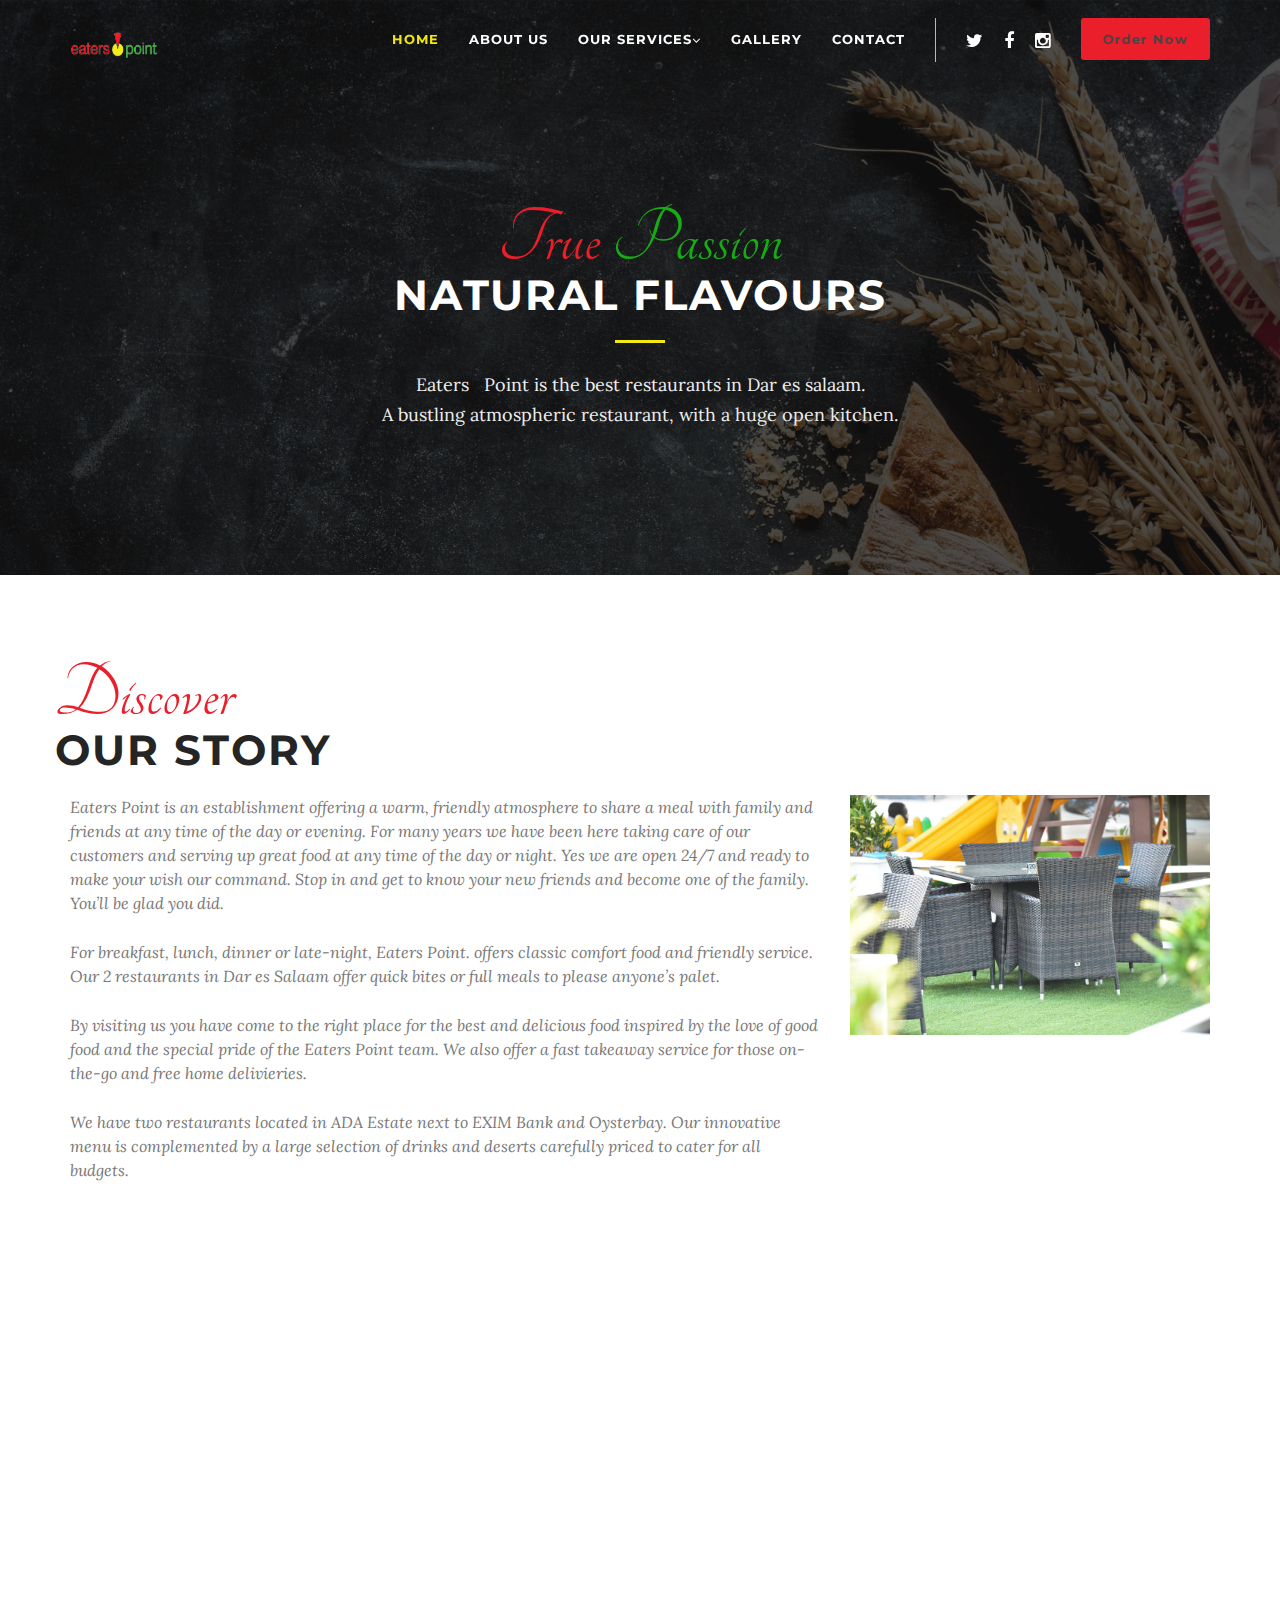
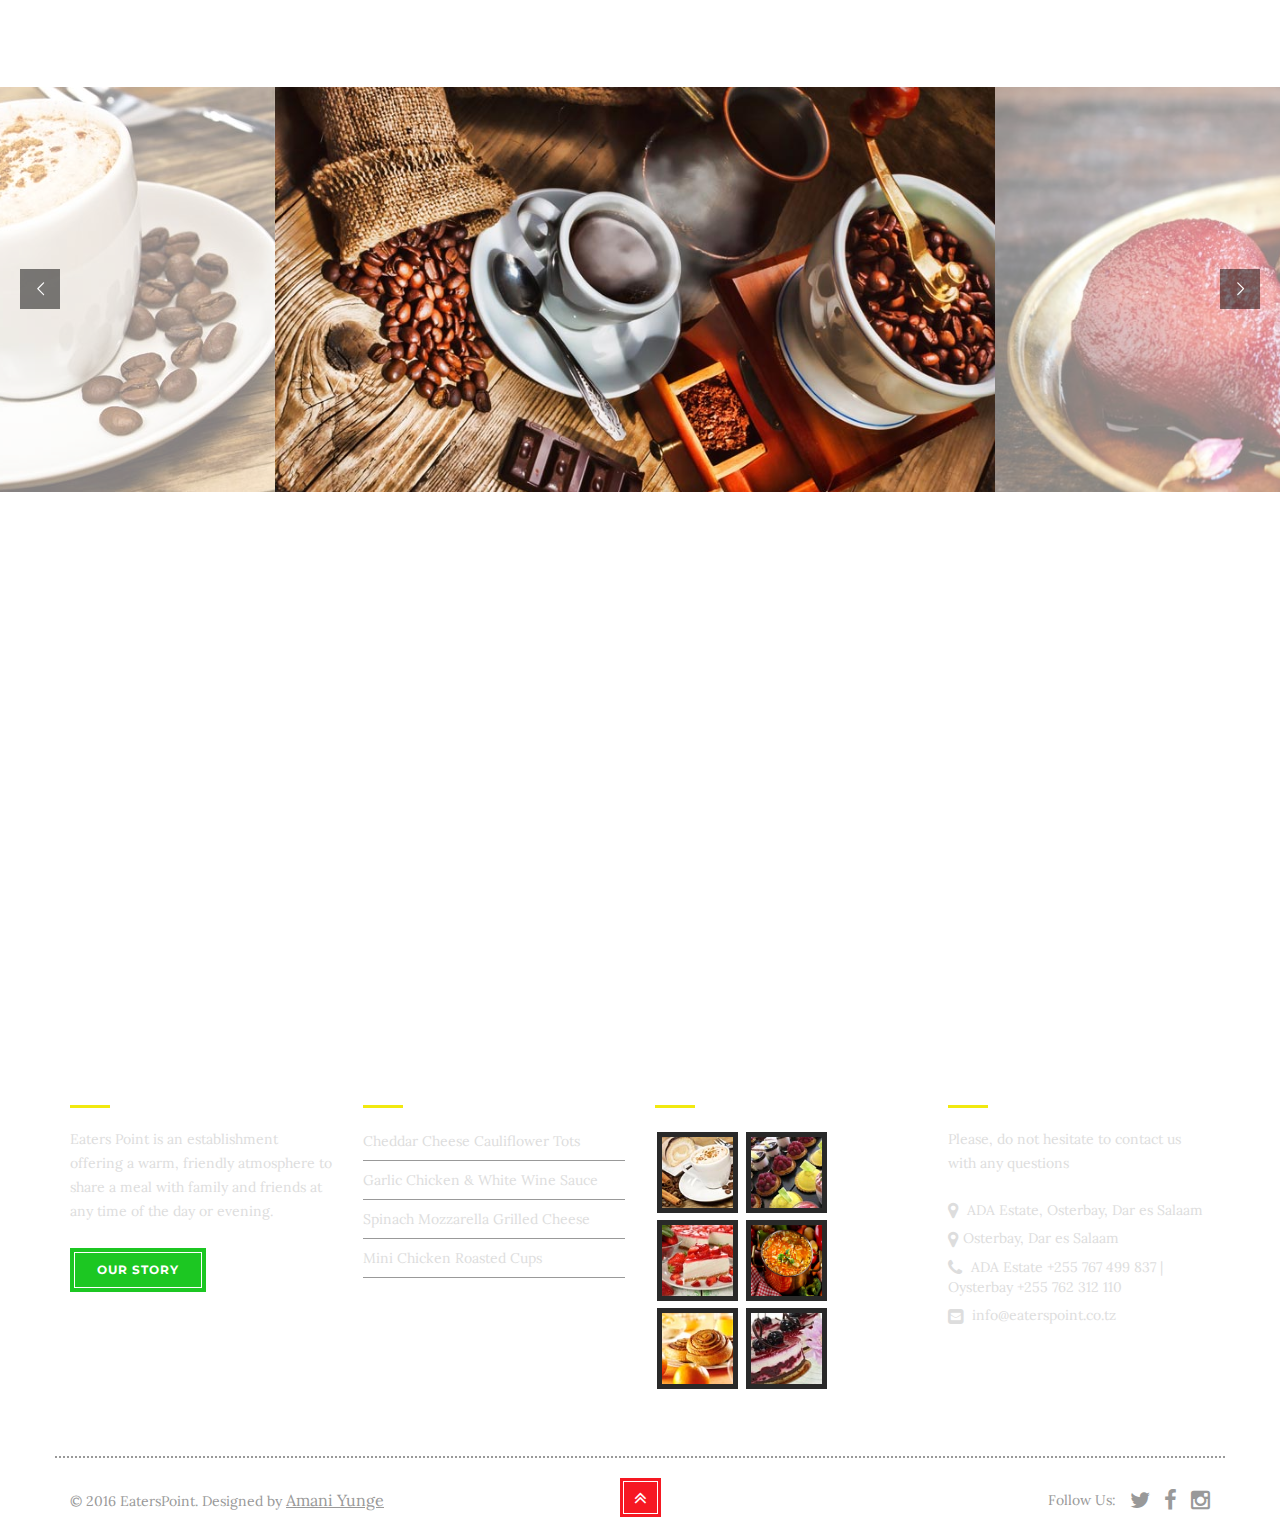
==== about.html @ eff0af17 "commit to eaterspoint repository" ====
<!DOCTYPE html>
<html lang="en">

<head>
    <meta charset="utf-8">
    <meta name="viewport" content="width=device-width, initial-scale=1.0">
    <meta name="keywords" content="">
    <meta name="description" content="">

    <title>Eaters Point</title>
    
    <!-- Loading Bootstrap -->
    <link href="bootstrap/css/bootstrap.css" rel="stylesheet">
    <link href="bootstrap/css/bootstrap.css.map" rel="stylesheet">

    <!-- Loading Template CSS -->
    <link href="css/style.css" rel="stylesheet">
    <link href="css/animate.css" rel="stylesheet">
    <link href="css/style-magnific-popup.css" rel="stylesheet">
    
    <!-- Fonts -->
    <link href="css/font-awesome.min.css" rel="stylesheet">
    <link href="css/icons-main.css" rel="stylesheet">
    <link href="css/icons-helper.css" rel="stylesheet">
    
    <!-- RS5.0 Main Stylesheet -->
    <link rel="stylesheet" type="text/css" href="revolution/css/settings.css">
     
    <!-- RS5.0 Layers and Navigation Styles -->
    <link rel="stylesheet" type="text/css" href="revolution/css/layers.css">
    <link rel="stylesheet" type="text/css" href="revolution/css/navigation.css">	
    
    <!-- Google Fonts -->
    <link href='https://fonts.googleapis.com/css?family=Tangerine:400,700' rel='stylesheet' type='text/css'>
    <link href='https://fonts.googleapis.com/css?family=Lora:400,400italic,700' rel='stylesheet' type='text/css'>
    <link href='https://fonts.googleapis.com/css?family=Montserrat:400,700' rel='stylesheet' type='text/css'>

    <!-- Font Favicon -->
    <link rel="shortcut icon" href="images/favicon.ico">

    <!-- HTML5 shim, for IE6-8 support of HTML5 elements. All other JS at the end of file. -->
    <!--[if lt IE 9]>
      <script src="js/html5shiv.js"></script>
      <script src="js/respond.min.js"></script>
    <![endif]-->
    
    <!--headerIncludes-->
    
</head>
<body>
    
	<!--begin loader -->
    <div id="loader">
    	<div class="sk-three-bounce">
            <div class="sk-child sk-bounce1"></div>
            <div class="sk-child sk-bounce2"></div>
            <div class="sk-child sk-bounce3"></div>
    	</div>
    </div>
    <!--end loader -->
    
    <!--begin header -->
    <header class="header">

        <!--begin nav -->
        <nav class="navbar navbar-default navbar-fixed-top">
            
            <!--begin container -->
            <div class="container">
        
                <!--begin navbar -->
                <div class="navbar-header">
                    <button data-target="#navbar-collapse-02" data-toggle="collapse" class="navbar-toggle" type="button">
                        <span class="sr-only">Toggle navigation</span>
                        <span class="icon-bar"></span>
                        <span class="icon-bar"></span>
                        <span class="icon-bar"></span>
                    </button>
                                                                        
                    <a href="index.html" class="navbar-brand brand scrool"><img src="images/logo.png"  style="width:90px; height:30px" alt="logo"></a>
                </div>
                        
                <div id="navbar-collapse-02" class="collapse navbar-collapse">
                    <ul class="nav navbar-nav navbar-right">			      
                        <li class="selected"><a href="index.html">Home</a></li>
                        <li><a href="about.html">About Us</a></li>
                        <li class="dropdown active">
			           <a href="" class="dropdown-toggle" data-toggle="dropdown">Our Services<i class="fa fa-angle-down"></i></a>
			            <ul class="dropdown-menu">
				      <li><a href="menu.html">Our Food</a></li>
				     <li><a href="deriveries.html">Deriveries</a></li>
				     <li><a href="reservations.html">Reservations</a></li>
			         </ul>
			          </li>
                        <li><a href="gallery.html">Gallery</a></li>
                        <li><a href="contact.html">Contact</a></li>
                        
                        <li class="social"><a href="index.html#" class="first"><i class="fa fa-twitter"></i></a></li>
                        <li class="social"><a href="index.html#"><i class="fa fa-facebook"></i></a></li>
                        <li class="social"><a href="index.html#" class="last"><i class="fa fa-instagram"></i></a></li>
                        
                        <li><a href="reservations.html#" class="purchase"> Order Now</a></li>
                    </ul>
                </div>
                <!--end navbar -->
                                    
            </div>
    		<!--end container -->
            
        </nav>
    	<!--end nav -->
        
    </header>
    <!--end header -->
        
    <!--begin about-hero-section -->
    <section id="hero-section" class="about-hero-section">
    
        <!--begin image-overlay -->
        <div class="image-overlay"></div>
        <!--end image-overlay -->
            
        <!--begin container-->
        <div class="container image-section-inside">

            <!--begin row-->
            <div class="row">
            
                <!--begin col-md-10-->
                <div class="col-md-10 col-md-offset-1 text-center">
                
                    <span class="comic-text wow fadeIn" data-wow-delay="0.5s">True </span><span class="comic-text white wow fadeIn" data-wow-delay="0.5s" style="color:#17AC15;"> Passion</span>
                    
                    <h2 class="section-title white wow bounceIn" data-wow-delay="1s">Natural Flavours</h2>
                    
                    <p class="hero-text wow fadeInUp" data-wow-delay="2s"><span style="color:EB1E2B">Eaters</span>&nbsp;&nbsp;&nbsp;<Span style="color:2A862D">Point</Span> is the best restaurants in Dar es salaam.<br>A bustling atmospheric restaurant, with a huge open kitchen.</p>
                    
                </div>
                <!--end col-md-10-->
            
            </div>
            <!--end row-->
            
        </div>
        <!--end container-->    
        
    </section>
    <!--end about-hero-section -->
    
    <!--begin section-white-->
    <section class="section-white">
    
      <!--begin container-->
      <div class="container"> 
                    <!--begin row-->
        <div class="row">
			
			<span class="comic-text">Discover</span>
                    
                    <h2 class="section-title">Our Story</h2>
                    
			<div class="col-md-8">
			
					<i>
						<p style="font-size:16px">
							Eaters Point is an establishment offering a warm, friendly atmosphere to share a meal with family and friends at any time of the day or evening. For many years we have been here taking care of our customers and serving up great food at any time of the day or night. Yes we are open 24/7 and ready to make your wish our command. Stop in and get to know your new friends and become one of the family. You’ll be glad you did.
                     </p><p style="font-size:16px">
                     For breakfast, lunch, dinner or late-night, Eaters Point. offers classic comfort food and friendly service. Our 2 restaurants in Dar es Salaam offer quick bites or full meals to please anyone’s palet.
                 </p><p style="font-size:16px">
                 By visiting us you have come to the right place for the best and delicious food inspired by the love of good food and the special pride of the Eaters Point team. We also offer a fast takeaway service for those on-the-go and free home delivieries.
                </p><p style="font-size:16px">
                We have two restaurants located in ADA Estate next to EXIM Bank and Oysterbay. Our innovative menu is complemented by a large selection of drinks and deserts carefully priced to cater for all budgets.
		        </p>
				</i>
				</div>
				<div class="col-md-4">
					 <img src="images/about22.jpg" alt="picture" class="width-100">
				</div>
               </div><br>
            <!--end begin row-->
            <div class="row">
            
                <!--begin col-md-6-->
                <div class="col-md-6 wow slideInLeft">
                                    
                    <img src="images/a15.jpg" alt="picture" class="width-100">
                                    
                </div>
                <!--end col-md-6-->
                
                <!--begin col-md-6-->
                <div class="col-md-6 text-center padding-top-40 padding-bottom-40 wow slideInRight">
            
                    <span class="comic-text">Discover</span>
                    
                    <h2 class="section-title">Best Recipes</h2>
                    
                    <p>A rich, delicious and healthy quiche, for any occasion. Great served hot or cold, packed full of vegetables, a great way to </p>
                    
                    <a href="about.html#" class="btn btn-lg btn-yellow scrool">OUR RECEIPES</a>
                
                </div>
                <!--end col-md-6-->
                 
            </div>
            <!--end row-->
            
        </div>
        <!--end container-->
        
    </section>
    <!--end section-white-->
    
    
    <div id="rev_slider_30_1_wrapper" class="rev_slider_wrapper fullwidthbanner-container" data-alias="media-carousel-autoplay30" style="margin:0px auto;background-color:#fff;padding:0px;margin-top:0px;margin-bottom:0px;">
        
        <!-- START REVOLUTION SLIDER 5.0.7 fullwidth mode -->
        <div id="rev_slider_30_1" class="rev_slider fullwidthabanner" style="display:none;" data-version="5.0.7">
            
            <ul>	
                
                <!-- SLIDE  -->
                <li data-index="rs-122" data-transition="fade" data-slotamount="7"  data-easein="default" data-easeout="default" data-masterspeed="300"  data-rotate="0"  data-saveperformance="off"  data-title="Real Webdesign" data-param1="Regular Image" data-description="">
                	
                    <!-- MAIN IMAGE -->
                	<img src="images/rs-images/food0.jpg"  alt=""  data-bgposition="center center" data-bgfit="cover" data-bgrepeat="no-repeat" class="rev-slidebg" data-no-retina>
                    
                </li>
                
                <!-- SLIDE  -->
                <li data-index="rs-122" data-transition="fade" data-slotamount="7"  data-easein="default" data-easeout="default" data-masterspeed="300"  data-rotate="0"  data-saveperformance="off"  data-title="Real Webdesign" data-param1="Regular Image" data-description="">
                	
                    <!-- MAIN IMAGE -->
                	<img src="images/rs-images/food6.jpg"  alt=""  data-bgposition="center center" data-bgfit="cover" data-bgrepeat="no-repeat" class="rev-slidebg" data-no-retina>
                    
                </li>
                
                <!-- SLIDE  -->
                <li data-index="rs-122" data-transition="fade" data-slotamount="7"  data-easein="default" data-easeout="default" data-masterspeed="300"  data-rotate="0"  data-saveperformance="off"  data-title="Real Webdesign" data-param1="Regular Image" data-description="">
                	
                    <!-- MAIN IMAGE -->
                	<img src="images/rs-images/food4.jpg"  alt=""  data-bgposition="center center" data-bgfit="cover" data-bgrepeat="no-repeat" class="rev-slidebg" data-no-retina>
                    
                </li>
                
                <!-- SLIDE  -->
                <li data-index="rs-122" data-transition="fade" data-slotamount="7"  data-easein="default" data-easeout="default" data-masterspeed="300"  data-rotate="0"  data-saveperformance="off"  data-title="Real Webdesign" data-param1="Regular Image" data-description="">
                	
                    <!-- MAIN IMAGE -->
                	<img src="images/rs-images/team4.jpg"  alt=""  data-bgposition="center center" data-bgfit="cover" data-bgrepeat="no-repeat" class="rev-slidebg" data-no-retina>
                    
                </li>
                
            </ul>
            
            <div class="tp-bannertimer tp-bottom" style="visibility: hidden !important;"></div>	
            
        </div>
        
    </div><!-- END REVOLUTION SLIDER -->
        
    <!--begin section-white-->
    <section class="section-white small-padding no-padding-bottom">
    
      <!--begin container-->
      <div class="container"> 

            <!--begin row-->
            <div class="row">
            
                <!--begin col-md-6-->
                <div class="col-md-6 text-center padding-top-50 padding-bottom-50 wow slideInLeft">
            
                    <span class="comic-text">Discover</span>
                    
                    <h2 class="section-title">Our Chefs</h2>
                    
                    <p>Our chefs are all experienced professionals and have cooked in some of the very best kitchens around the world. 
                    They all share a passion for food and are here to share their extensive culinary knowledge with you in our state-of-the-art professional kitchens</p>
                    
                    <img src="images/menu-logo.png" alt="picture">
                
                </div>
                <!--end col-md-6-->
                
                <!--begin col-md-6-->
                <div class="col-md-6 wow slideInRight">
                                    
                    <img src="images/about11.jpg" alt="picture" class="width-100">
                                    
                </div>
                <!--end col-md-6-->
                 
            </div>
            <!--end row-->
            
        </div>
        <!--end container-->
        
    </section>
    <!--end section-white-->
        
    <!--begin footer -->
    <div class="footer">
            
        <!--begin container -->
        <div class="container">
        
            <!--begin row -->
            <div class="row footer-top">
            
                <!--begin col-md-3 -->
                <div class="col-md-3 padding-bottom-50">
                
                	<h4>ABOUT US</h4>
                    
                    <p>Eaters Point is an establishment offering a warm, friendly atmosphere to share a meal with family and friends at 
                    any time of the day or evening. </p>
                    
                    <a href="about.html" class="btn btn-lg btn-yellow-x-small scrool">OUR STORY</a>
                    
                </div>
                <!--end col-md-3 -->
                
                <!--begin col-md-3 -->
                <div class="col-md-3 padding-bottom-50">
                
                	<h4>LATEST RECIPES</h4>
                    
                    <ul class="footer-list">
                        
                        <li class="first"><a href="about.html#" target="blank">Cheddar Cheese Cauliflower Tots</a></li>
                        
                        <li><a href="about.html#" target="blank">Garlic Chicken &amp; White Wine Sauce</a></li>
                        
                        <li><a href="about.html#" target="blank">Spinach Mozzarella Grilled Cheese</a></li>
                        
                        <li><a href="about.html#" target="blank">Mini Chicken Roasted Cups</a></li>
                        
					</ul>
                    
                </div>
                <!--end col-md-3 -->
                
                <!--begin col-md-3 -->
                <div class="col-md-3 padding-bottom-50">
                
                	<h4>FEATURED PLATES</h4>
                    
                    <ul class="footer-gallery">
                        
                        <li class="popup-gallery">
                            <a class="popup2" href="images/instagram1-large.jpg">
                            	<img src="images/instagram1.jpg" alt="instagram" />
                            </a>
                        </li>
                        
                        <li class="popup-gallery">
                            <a class="popup2" href="images/instagram6-large.jpg">
                            	<img src="images/instagram6.jpg" alt="instagram" />
                            </a>
                        </li>
                        
                        <li class="popup-gallery">
                            <a class="popup2" href="images/instagram2-large.jpg">
                            	<img src="images/instagram2.jpg" alt="instagram" />
                            </a>
                        </li>
                        
                        <li class="popup-gallery">
                            <a class="popup2" href="images/instagram4-large.jpg">
                            	<img src="images/m3.jpg" alt="instagram" />
                            </a>
                        </li>
                        
                        <li class="popup-gallery">
                            <a class="popup2" href="images/instagram5-large.jpg">
                            	<img src="images/instagram5.jpg" alt="instagram" />
                            </a>
                        </li>
                        
                        <li class="popup-gallery">
                            <a class="popup2" href="images/instagram3-large.jpg">
                            	<img src="images/instagram3.jpg" alt="instagram" />
                            </a>
                        </li>
                        
					</ul>
                    
                </div>
                <!--end col-md-3 -->
                
               <!--begin col-md-3 -->
                <div class="col-md-3 padding-bottom-50">
                
                	<h4>CONTACT DETAILS</h4>
                    <p>Please, do not hesitate to contact us with any questions</p>
                    
                    <p class="contact_info"><i class="fa fa-map-marker"></i> ADA Estate, Osterbay, Dar es Salaam</p>
                    <p class="contact_info"><i class="fa fa-map-marker"></i>Osterbay, Dar es Salaam</p>
                    
                    <p class="contact_info"><i class="fa fa-phone"></i> ADA Estate +255 767 499 837 |  Oysterbay +255 762 312 110</p>
                
                    <p class="contact_info"><i class="fa fa-envelope-square"></i> <a href="info@eaterspoint.co.tz">info@eaterspoint.co.tz</a></p>
                    
                </div>
                <!--end col-md-3 -->
                
            </div>
            <!--end row -->
            
            <!--begin row -->
            <div class="row">
                
                <!--begin footer-bottom -->
                <div class="footer-bottom">
                
                    <!--begin col-md-5 -->
                    <div class="col-md-5">
                        
                        <!--begin copyright -->
                        <div class="copyright ">
                            <p>© 2016 EatersPoint. Designed by <a href="http://www.georgewingetyltd.com" target="_blank">Amani Yunge</a></p>
                            
                        </div>
                        <!--end copyright -->
                       
                    </div>
                    <!--end col-md-5 -->
                    
                    <!--begin col-md-2 -->
                    <div class="col-md-2 text-center">
                    
                    	<a href="index.html#hero-section" class="scrool top-scroll"><i class="fa fa-angle-double-up"></i></a>
                        
                    </div>
                    <!--end col-md-2 -->
                    
                    <!--begin col-md-5 -->
                    <div class="col-md-5">
                                                        
                        <!--begin footer_social -->
                        <ul class="footer_social">
                            <li>
                                Follow Us:
                            </li>
                            <li>
                                <a href="index.html#">
                                    <i class="fa fa-twitter"></i>
                                </a>
                            </li>
                            <li>
                                <a href="index.html#">
                                    <i class="fa fa-facebook"></i>
                                </a>
                            </li>
                            <li>
                                <a href="index.html#">
                                    <i class="fa fa-instagram"></i>
                                </a>
                            </li>
                        </ul>
                        <!--end footer_social -->
                        
                    </div>
                    <!--end col-md-5 -->
                        
                </div>
                <!--end footer-bottom -->
                        
            </div>
            <!--end row -->
            
        </div>
        <!--end container -->
                
    </div>
    <!--end footer -->
    
    

    <!-- Load JS here for greater good =============================-->
    <script src="js/jquery-1.11.3.min.js"></script>
    <script src="js/bootstrap.min.js"></script>
    <script src="js/bootstrap-select.js"></script>
    <script src="js/bootstrap-switch.js"></script>
    <script src="js/jquery.magnific-popup.min.js"></script>
    <script src="js/jquery.nav.js"></script>
    <script src="js/jquery.scrollTo-min.js"></script>
    <script src="js/SmoothScroll.js"></script>
    <script src="js/wow.js"></script>
     
    <!-- RS5.0 Core JS Files -->
    <script type="text/javascript" src="revolution/js/jquery.themepunch.tools.min.js"></script>
    <script type="text/javascript" src="revolution/js/jquery.themepunch.revolution.min.js"></script>
    
    <script type="text/javascript" src="revolution/js/extensions/revolution.extension.carousel.min.js"></script>
	<script type="text/javascript" src="revolution/js/extensions/revolution.extension.navigation.min.js"></script>
    
    <!-- begin custom script-->
    <script src="js/custom.js"></script>
    <script src="js/plugins.js"></script>
    
</body></html>
---- css/style.css ----
/*
Author Name: Yunge
*/



/* ========================================================== */
/* 			            01. GENERAL LAYOUT                    */
/* ========================================================== */

ul, ol { list-style: none; list-style-image: none; margin: 0; padding: 0;
	color:#777;
	font-size: 14px;
	line-height:24px;
	margin-bottom:20px;
}
	
ul li, ol li{
	font-size: 14px;
	line-height: 28px;
}

ul li i{
	vertical-align: middle;
}

ul.features-list li{
	float:left;
	font-size:14px;
	line-height:24px;
	margin:10px 0;
}

ul.features-list li img{
	max-width:55px;
	margin-right:20px;
	float:left;
}

p {
	font-size: 14px;
	line-height: 24px;
	font-weight: 400;
	color: #777;
	margin-bottom:25px;
}

p.hero-text{
	position:relative;
	text-align:center;
	font-size: 18px;
	line-height: 30px;
	padding:30px 0;
	color:#eee;
}

p.hero-text:before{
	position: absolute;
	content: "";
	background-color: #F1E90F;
	height: 3px;
	width: 50px;
	top: 0px;
	left:50%;
	margin-left:-25px;
}

a,
a:hover,
a:focus {
	text-decoration: none;
	outline: 0;
}

h1,
h2,
h3,
h4,
h5,
h6,
.h1,
.h2,
.h3,
.h4,
.h5,
.h6 {
  font-family: 'Montserrat', sans-serif;
  font-weight: 700;
  line-height: 1.2;
  letter-spacing:2px;
  margin-bottom:20px;
  color: #454545;
}

h1 {
	font-size: 42px;
}

h2 {
	font-size: 34px;
}

h3 {
	font-size: 28px;
}

h4 {
	font-size: 18px;
}

h5 {
	font-size: 16px;
}

h6 {
	font-size: 14px;
}

h2.section-title{
	color: #252525;
	text-transform:uppercase;
    font-size: 42px;
    line-height: 50px;
    margin: 0 0 20px 0;
}

h3.section-title{
	color: #252525;
	text-transform:uppercase;
    font-size: 36px;
    line-height: 42px;
	letter-spacing:2px;
    margin: 0 0 30px 0;
}

h2.section-title.white, h3.section-title.white{
	color:#fff;
}

h2.section-title.small-margin, h3.section-title.small-margin{
	margin: 0 0 20px 0;
}

h2.section-title.no-margin, h3.section-title.no-margin{
	margin-bottom:0;
}

span.comic-text{
	font-size:80px;
	line-height:60px;
	color:#EB1E2B;
	font-family: 'Tangerine', cursive;
}

p.section-subtitle{
	font-size:16px!important;
}

p.section-subtitle.grey{
	color:#bbb;
}

.separator_wrapper, .separator_wrapper_white {
	margin-bottom:10px;
}

.separator_wrapper::after, .separator_wrapper::before {
	background-color: #E74C3C;
	display: inline-block;
	vertical-align: middle;
	content: "";
	width: 60px;
	height: 1px;
	margin-top: -6px;
}

.separator_wrapper_white::after, .separator_wrapper_white::before {
	background-color: #ddd;
	display: inline-block;
	vertical-align: middle;
	content: "";
	width: 60px;
	height: 1px;
	margin-top: -6px;
}

h3.medium-text {
	font-size: 32px;
	margin-top:10px;
}

h3.large-text {
	font-size: 48px;
	line-height:1.1;
	font-weight:400;
}

iframe{
	max-width:100%;
	border:none;
}

.width-100 {
	width: 100%;
}

.medium {
	font-weight: 400;
}

.bold {
	font-weight: 700;
}

.lyla {
    color: #9E5FBA;
}

.green {
    color: #16A085;
}

.blue {
    color: #3498db;
}

.red{
	color:#E74C3C;
}
.grey{
	color:#ddd;
}

.white{
	color:#fff;
}

.section-white{
	background-color:#fff;
	padding:90px 0;
}

.section-grey{
	background-color: #f5f5f5;
	border-top: 1px solid #e9e9e9;
	border-bottom: 1px solid #e9e9e9;
	padding:90px 0;
}

.section-grey.small-padding, .section-white.small-padding{
	padding:50px 0;
}

.section-grey.no-padding-bottom, .section-white.no-padding-bottom, .section-dark.no-padding-bottom, .section-blue.no-padding-bottom{
	padding:90px 0 0 0;
}

.section-grey.small-padding-bottom, .section-white.small-padding-bottom, .section-dark.small-padding-bottom, .section-blue.small-padding-bottom{
	padding:90px 0 60px 0;
}

.section-grey.no-padding, .section-white.no-padding, .section-dark.no-padding, .section-blue.no-padding{
	padding:0;
}

.section-white.about-padding{
	padding:85px 0 100px 0;
}

.section-dark.portfolio-padding{
	padding:60px 0 75px 0;
}

.section-dark{
	background-color:#393f43;
	padding:90px 0;
}

.section-blue{
	background-color:#34b1c4;
	padding:90px 0;
}

/* margin and padding classes */


.margin-right-25 {
	margin-right: 25px !important;
}

.margin-top-110 {
	margin-top: 110px !important;
}

.margin-top-100 {
	margin-top: 100px !important;
}

.margin-top-90 {
	margin-top: 90px !important;
}

.margin-top-80 {
	margin-top: 80px !important;
}

.margin-top-70 {
	margin-top: 70px !important;
}

.margin-top-60 {
	margin-top: 60px !important;
}

.margin-top-50 {
	margin-top: 50px !important;
}

.margin-top-40 {
	margin-top: 40px !important;
}

.margin-top-30 {
	margin-top: 30px !important;
}

.margin-top-20 {
	margin-top: 20px !important;
}

.margin-top-10 {
	margin-top: 10px !important;
}

.margin-top-5 {
	margin-top: 5px !important;
}

.margin-top-0 {
	margin-top: 0px !important;
}

.margin-bottom-0 {
	margin-bottom: 0px !important;
}

.margin-bottom-10 {
	margin-bottom: 10px !important;
}

.margin-bottom-20 {
	margin-bottom: 20px !important;
}

.margin-bottom-30 {
	margin-bottom: 30px !important;
}

.margin-bottom-40 {
	margin-bottom: 40px !important;
}

.margin-bottom-50 {
	margin-bottom: 50px !important;
}

.margin-bottom-60 {
	margin-bottom: 60px !important;
}

.margin-bottom-70 {
	margin-bottom: 70px !important;
}

.margin-bottom-80 {
	margin-bottom: 80px !important;
}

.margin-bottom-90 {
	margin-bottom: 90px !important;
}

.margin-bottom-100 {
	margin-bottom: 100px !important;
}

.margin-bottom-110 {
	margin-bottom: 110px !important;
}

.margin-bottom-120 {
	margin-bottom: 120px !important;
}

.margin-bottom-130 {
	margin-bottom: 120px !important;
}

.margin-bottom-140 {
	margin-bottom: 140px !important;
}

.padding-top-0 {
	padding-top: 0px !important;
}

.padding-top-10 {
	padding-top: 10px !important;
}

.padding-top-20 {
	padding-top: 20px !important;
}

.padding-top-30 {
	padding-top: 30px !important;
}

.padding-top-40 {
	padding-top: 40px !important;
}

.padding-top-50 {
	padding-top: 50px !important;
}

.padding-top-60 {
	padding-top: 60px !important;
}

.padding-top-70 {
	padding-top: 70px !important;
}

.padding-top-80 {
	padding-top: 80px !important;
}

.padding-top-90 {
	padding-top: 90px !important;
}

.padding-top-100 {
	padding-top: 100px !important;
}

.padding-top-110 {
	padding-top: 110px !important;
}

.padding-bottom-110 {
	padding-bottom: 110px !important;
}

.padding-bottom-100 {
	padding-bottom: 100px !important;
}

.padding-bottom-90 {
	padding-bottom: 90px !important;
}

.padding-bottom-80 {
	padding-bottom: 80px !important;
}

.padding-bottom-70 {
	padding-bottom: 70px !important;
}

.padding-bottom-60 {
	padding-bottom: 60px !important;
}

.padding-bottom-50 {
	padding-bottom: 50px !important;
}

.padding-bottom-40 {
	padding-bottom: 30px !important;
}

.padding-bottom-30 {
	padding-bottom: 30px !important;
}

.padding-bottom-20 {
	padding-bottom: 20px !important;
}

.padding-bottom-10 {
	padding-bottom: 10px !important;
}

.padding-bottom-0 {
	padding-bottom: 0px !important;
}

/* carousel */
.carousel.carousel1 .carousel-indicators {
	position: inherit;
	right: 0px;
}

.carousel.carousel1 .item .lead {
	font-size: 20px;
}

.carousel.carousel1 .carousel-indicators li {
	background-color: transparent;
	border:2px solid #2A862D;
	width: 14px;
	height: 14px;
}

.carousel.carousel1 .carousel-indicators li.active {
	background-color: #EB1E2B;
}

.carousel.carousel3 .carousel-indicators {
	position: inherit;
	right: 0px;
}

.carousel.carousel3 .item .lead {
	font-size: 20px;
}

.carousel.carousel3 .carousel-indicators li {
	background-color: #f9f9f9;
	width: 14px;
	height: 14px;
}

.carousel.carousel3 .carousel-indicators li.active {
	background-color: #e0e0e0;
}

.carousel.carousel-fade .item {
	-webkit-transition: opacity 0.5s ease-in-out;
	-moz-transition: opacity 0.5s ease-in-out;
	-ms-transition: opacity 0.5s ease-in-out;
	-o-transition: opacity 0.5s ease-in-out;
	transition: opacity 0.5s ease-in-out;
	opacity:0;
}

.carousel.carousel-fade .active.item {
	opacity:1;
}

.carousel.carousel-fade .active.left,
.carousel.carousel-fade .active.right {
	left: 0;
	z-index: 2;
	opacity: 0;
	filter: alpha(opacity=0);
}

.carousel.carousel-fade .next,
.carousel.carousel-fade .prev {
	left: 0;
	z-index: 1;
}

.carousel.carousel-fade .carousel-control {
	z-index: 3;
}

.carousel-indicators {
  bottom: auto;
  left: auto;
  margin: 0;
  right: 16px;
  top: 16px;
  width: auto;
  line-height: 8px;
  -webkit-user-select: none;
  -moz-user-select: none;
  -ms-user-select: none;
  -o-user-select: none;
  user-select: none;
}
.carousel-indicators li {
  vertical-align: top;
  border: none;
  width: 8px;
  height: 8px;
  margin: 0 0 0 6px;
  background-color: #2A862D;
  background-color: rgba(44, 62, 80, 0.5);
}
.carousel-indicators li.active {
  background-color: #fff;
  width: 8px;
  height: 8px;
  margin: 0 0 0 6px;
}
/* end carousel */

/* -----  Photos Hover Animations ----- */
.popup-wrapper{ display:block; position:relative; overflow:hidden;}

.popup-gallery{
	display:inline-block;
	position:relative;
}

.popup-gallery::after {
  display: block;
  content: '';
  position: absolute;
  top: 10px;
  right: 10px;
  bottom: 10px;
  left: 10px;
  border: 1px solid rgba(255, 255, 255, 0.7);
}

.first-gallery{
	margin-bottom:15px;
}

.popup-gallery img {
	z-index:10;
	width: 100%;
	height: auto;
}

.popup-gallery:hover img {
	opacity: 0.25;
}

.popup-gallery a span.eye-wrapper, 
.popup-gallery a span.eye-wrapper2 {
	background-color:rgba(0, 0, 0, 0.4);
	position: absolute;
	display: block;
	overflow:hidden;
	z-index: 2;
	height:100%!important;
	top: 0%;
	margin-top: 0px;
	left: 0%;
	right: 0%;
	color:#fff;
	text-align: center;
	font-weight:300;
	opacity: 0;
}

.popup-gallery a span.eye-wrapper i.eye-icon, .popup-gallery a span.eye-wrapper2 i.eye-icon{
	position: absolute;
	display: inline-block;
	font-size:48px;
	z-index: 3;
	top: 50%!important;
	margin-top: -24px!important;
	left: 0%;
	right: 0%;
}

.popup-gallery a:hover span{
	opacity: 1;
}

.popup-gallery img,
.popup-gallery a span {
	-webkit-transition: all 0.25s ease-in-out;
	-moz-transition: all 0.25s ease-in-out;
	-ms-transition: all 0.25s ease-in-out;
	-o-transition: all 0.25s ease-in-out;
	transition: all 0.25s ease-in-out;
}

.image-wrapper {
  display: inline-block;
  position: relative;
}

.image-wrapper:before {
  display: block;
  content: '';
  position: absolute;
  top: 10px;
  right: 10px;
  bottom: 10px;
  left: 10px;
  border: 1px solid rgba(255, 255, 255, 0.7);
}

/* ----- Instagram Feed ----- */
#instafeed {
	position:relative;
	display:block;
	overflow:hidden;
}

#instafeed a{
	position:relative;
	display:inline-block;
	width:12.5%;
    -webkit-transition: all 0.25s ease-in-out;
	-moz-transition: all 0.25s ease-in-out;
	-ms-transition: all 0.25s ease-in-out;
	-o-transition: all 0.25s ease-in-out;
	transition: all 0.25s ease-in-out;
}

#instafeed a img{
	display:inline-block;
	width:100%;
}

#instafeed a:hover:before {
    background-color: rgba(0,0,0, 0.3);
    -webkit-transition: all 0.25s ease-in-out;
	-moz-transition: all 0.25s ease-in-out;
	-ms-transition: all 0.25s ease-in-out;
	-o-transition: all 0.25s ease-in-out;
	transition: all 0.25s ease-in-out;
}

#instafeed a:before {
    position: absolute;
    content: "";
    height: 100%;
    width: 100%;
    left: 0;
    background-color: rgba(0,0,0, 0.6);
    z-index: 1;
    -webkit-transition: all 0.25s ease-in-out;
	-moz-transition: all 0.25s ease-in-out;
	-ms-transition: all 0.25s ease-in-out;
	-o-transition: all 0.25s ease-in-out;
	transition: all 0.25s ease-in-out;
}

.instagram-text{
	position:absolute;
	z-index:100;
	top:158px;
	left:50%;
	margin-left:-158px;
	width:100%;
	max-width:315px;
	padding:26px 0 29px 0;
	text-align:center;
	background-color:#000;
}

.instagram-text a.instagram-icon{
	color:#fff;
	font-size:32px;
    -webkit-transition: all 0.25s ease-in-out;
	-moz-transition: all 0.25s ease-in-out;
	-ms-transition: all 0.25s ease-in-out;
	-o-transition: all 0.25s ease-in-out;
	transition: all 0.25s ease-in-out;
}

.instagram-text a.instagram-icon:hover{
	color:#F1E90F;
}

.instagram-text p{
	color:#fff;
	margin:10px 0 0 0;
}

/* ----- Buttons ----- */
.btn, btn:hover{
    -webkit-transition: all 0.25s ease-in-out;
	-moz-transition: all 0.25s ease-in-out;
	-ms-transition: all 0.25s ease-in-out;
	-o-transition: all 0.25s ease-in-out;
	transition: all 0.25s ease-in-out;
}

.btn-margin {
    display: inline-block;
    margin: 10px 10px;
}

.btn-white-transparent {
	color: #fff;
	background-color: transparent;
	border-color: #fff;
	font-family: 'Montserrat', sans-serif;
	font-weight:700;
	padding:16px 32px;
	font-size:13px;
	letter-spacing:2px;
}

.btn-white-transparent:hover,
.btn-white-transparent:focus,
.btn-white-transparent:active,
.btn-white-transparent.active,
.open .dropdown-toggle.btn-white-transparent {
	color: #F61822;
	background-color: #17AB15;
	border-color: #EB1E2B;
}

.btn-yellow, .btn-yellow-small, .btn-yellow-x-small {
	position:relative;
	color: #fff;
	background-color: #1CC722;
	font-family: 'Montserrat', sans-serif;
	font-weight:700;
	padding:18px 32px;
	font-size:13px;
	line-height:20px;
	letter-spacing:2px;
}

.btn-yellow-small {
	padding:14px 28px;
	font-size:12px;
	line-height:18px;
	letter-spacing:1px;
}

.btn-yellow-x-small {
	color: #fff!important;
	padding:12px 26px;
	font-size:12px;
	line-height:18px;
	letter-spacing:1px;
}

.btn-yellow:before, .btn-yellow-small:before {
	display: block;
	content: '';
	position: absolute;
	top: 4px;
	right: 4px;
	bottom: 4px;
	left: 4px;
	border: 1px solid #fff;
}

.btn-yellow-x-small:before {
	display: block;
	content: '';
	position: absolute;
	top: 3px;
	right: 3px;
	bottom: 3px;
	left: 3px;
	border: 1px solid #fff;
}

.btn-yellow:hover, .btn-yellow:focus, .btn-yellow:active, .btn-yellow.active, .open .dropdown-toggle.btn-yellow,
.btn-yellow-small:hover, .btn-yellow-small:focus, .btn-yellow-small:active, .btn-yellow-small.active, .open .dropdown-toggle.btn-yellow-small,
.btn-yellow-x-small:hover, .btn-yellow-x-small:focus, .btn-yellow-x-small:active, .btn-yellow-x-small.active, .open .dropdown-toggle.btn-yellow-x-small {
	color:#fff;
    background-color: #F61822;
}

/* ----- Page Loader ----- */
#loader{
	background:#eeece3;
	height: 100%;
	width: 100%;
	position: fixed;
	z-index: 90000;
	left: 0%;
	top: 0%;
}

.sk-three-bounce {
	position:absolute;
	top:50%;
	margin-top:-10px;
	left:50%;
	margin-left:-40px;
	width: 80px;
	text-align: center;
}

.sk-three-bounce .sk-child {
	width: 20px;
	height: 20px;
	background-color: #cf564b;
	border-radius: 100%;
	display: inline-block;
	-webkit-animation: sk-three-bounce 1.4s ease-in-out 0s infinite both;
			animation: sk-three-bounce 1.4s ease-in-out 0s infinite both;
}

.sk-three-bounce .sk-bounce1 {
    -webkit-animation-delay: -0.32s;
            animation-delay: -0.32s;
}

.sk-three-bounce .sk-bounce2 {
    -webkit-animation-delay: -0.16s;
            animation-delay: -0.16s;
}

@-webkit-keyframes sk-three-bounce {
	0%, 80%, 100% {
    -webkit-transform: scale(0);
            transform: scale(0);
}

40% {
    -webkit-transform: scale(1);
            transform: scale(1); 
}
}

@keyframes sk-three-bounce {
	0%, 80%, 100% {
    -webkit-transform: scale(0);
            transform: scale(0); 
}
40% {
    -webkit-transform: scale(1);
            transform: scale(1); 
}
}

/* ========================================================== */
/* 			                02. HEADER                        */
/* ========================================================== */

#navbar-collapse-02 li.selected a{
    color: #F1E90F!important;
}

#navbar-collapse-02 .current a {
    color: #F1E90F!important;
    -webkit-transition: all 0.5s ease;
    -moz-transition: all 0.5s ease;
    -o-transition: all 0.5s ease;
    transition: all 0.5s ease;
}

.navbar-fixed-top { background-color: transparent!important;transition: background-color 1s ease 0s;}
.navbar-fixed-top.opaque { background-color: rgba(17, 17, 17, 0.95)!important;transition: background-color 1s ease 0s;}

.navbar-default .navbar-nav > li > a, .navbar-default .navbar-nav > li > a:hover{
    -webkit-transition: all 0.5s ease;
    -moz-transition: all 0.5s ease;
    -o-transition: all 0.5s ease;
    transition: all 0.5s ease;
}

.navbar-default .navbar-nav > li > a.purchase{
	position:relative;
	color:#454545;
	background-color:#EB1E2B;
	border:2px solid #EB1E2B;
	margin-left:15px;
	margin-right:15px;
	padding:8px 20px;
	font-weight:700!important;
	text-transform:none;
	webkit-border-radius: 3px 3px;
    -moz-border-radius: 3px 3px;
    border-radius: 3px 3px;
}

.navbar-default .navbar-nav > li > a.purchase:hover{
	color:#fff!important;
	background-color: transparent;
	border:2px solid #fff;
}

.navbar-default .navbar-nav > li.social > a {
	padding-left:10px;
	padding-right:10px;
}

.navbar-default .navbar-nav > li.social > a.first {
	border-left:1px solid rgba(255, 255, 255, 0.7);
	padding-left:30px;
	margin-left:15px;
}

.navbar-default .navbar-nav > li.social > a.last {
	padding-right:15px;
}

.navbar-default .navbar-nav > li.social > a i{
	font-size:18px;
	line-height: 22px!important;
	color: #fff;
    -webkit-transition: all 0.5s ease;
    -moz-transition: all 0.5s ease;
    -o-transition: all 0.5s ease;
    transition: all 0.5s ease;
}

.navbar-default .navbar-nav > li.social > a:hover i{
	color: #EB1E2B;
}

/* ========================================================== */
/* 			                03. FOOTER                        */
/* ========================================================== */

/* ----- 1. Footer General Styles ----- */
.footer{
	width:100%;
	position:relative;
	background: url(../images/footer-bg.jpg);
	background-position: center center;
    background-repeat: no-repeat;
	background-attachment: fixed;
    background-size: cover;
	margin: 0 auto;
}

.footer-top{
	padding:65px 0 15px 0;
	border-bottom:2px dotted #999;
}

.footer-bottom{
	padding:30px 0 20px 0;
}

a.top-scroll {
	position:relative;
	padding:7px 14px;
	font-size:20px;
	line-height:20px;
	color:#fff!important;
	background-color: #F61822;
    border-color: #F1E90F;
	transition: all .50s ease-in-out;
	-moz-transition: all .50s ease-in-out;
	-webkit-transition: all .50s ease-in-out;
}

a.top-scroll:before {
	display: block;
	content: '';
	position: absolute;
	top: 3px;
	right: 3px;
	bottom: 3px;
	left: 3px;
	border: 1px solid #fff;
}

a.top-scroll:hover {
	background-color: #16A418;
}

.footer h4{
	font-size:16px;
	position:relative;
	padding-bottom:20px;
	color: #fff;
}

.footer h4::after{
	position: absolute;
	content: "";
	background-color: #F1E90F;
	height: 3px;
	width: 40px;
	bottom: -1px;
	left: 0;
}

.footer p, .footer a {
	color: #ddd;
}

.footer-bottom p {
	color: #999;
}

.footer-bottom p a {
	font-size: 16px;
	color: #999;
	text-decoration:underline;
}

.footer p a:hover {
	color: #F1E90F;
}

p.contact_info{
	margin-bottom:8px;
	font-size:14px;
	line-height:20px;
}

p.contact_info a{
	margin-bottom:8px;
	font-size:14px;
	line-height:20px;
}

p.contact_info i{
	font-size:18px;
	padding-right:5px;
	vertical-align: middle;
}

/* ----- 2. Footer Social Icons ----- */
ul.footer_social{
	display:block;
	float:right;
	margin:0;
}

ul.footer_social li{
	display:inline-block;
    margin: 0 0 10px 10px;
    color: #999;
	line-height:100%!important;
}

ul.footer_social li a i {
  display: inline-block;
  padding:0;
  font-size:22px!important;
  line-height: 22px!important;
  color: #999;
  transition: all .5s ease-in-out;
  -moz-transition: all .25s ease-in-out;
  -webkit-transition: all .25s ease-in-out;
}

ul.footer_social li a i:hover {
  transition: all .25s ease-in-out;
  -moz-transition: all .25s ease-in-out;
  -webkit-transition: all .25s ease-in-out;
  color:#F1E90F;
}

/* ----- 3. Footer Gallery ----- */
ul.footer-gallery{
	position:relative;
	display:block;
	margin:0;
}

ul.footer-gallery li{
	display:inline-block;
	border:5px solid #292929;
    margin:5px 2px 2px 2px;
	transition: all .25s ease-in-out;
	-moz-transition: all .25s ease-in-out;
	-webkit-transition: all .25s ease-in-out;
}

ul.footer-gallery li.popup-gallery::after{
	display:none;
}

ul.footer-gallery li a img{
	position:relative;
	display:inline-block;
	width:71px;
}

/* ----- 4. Footer List ----- */
ul.footer-list{
	display:block;
	margin:0;
}

ul.footer-list li {
	padding:5px 0;
	border-bottom:1px solid #999;
}

ul.footer-list li.first {
	padding-top: 0;
}

ul.footer-list li a:hover{
  color:#F1E90F;
}

/* ========================================================== */
/* 			              04. HERO SECTIONS                   */
/* ========================================================== */

.menu-hero-section{
	width:100%;
	position:relative;
	background: url(../images/bg3.jpg) 50% top no-repeat fixed;
    background-size: cover;
	color: white;
	margin: 0 auto;
	padding: 210px 0 90px 0;
}

.menu-hero-section .image-overlay{
	background: rgba(17, 17, 17, 0.75);
	position: absolute;
	z-index:10;
	top: 0;
	bottom: 0;
	right: 0;
	left: 0;
}

.about-hero-section{
	width:100%;
	position:relative;
	background: url(../images/a3.jpg) 50% top no-repeat fixed;
    background-size: cover;
	color: white;
	margin: 0 auto;
	padding: 210px 0 90px 0;
}

.about-hero-section .image-overlay{
	background: rgba(17, 17, 17, 0.75);
	position: absolute;
	z-index:10;
	top: 0;
	bottom: 0;
	right: 0;
	left: 0;
}

.gallery-hero-section{
	width:100%;
	position:relative;
	background: url(../images/a10.jpg) 50% top no-repeat fixed;
    background-size: cover;
	color: white;
	margin: 0 auto;
	padding: 210px 0 90px 0;
}

.gallery-hero-section .image-overlay{
	background: rgba(17, 17, 17, 0.75);
	position: absolute;
	z-index:10;
	top: 0;
	bottom: 0;
	right: 0;
	left: 0;
}

.deriveries-hero-section{
	width:100%;
	position:relative;
	background: url(../images/11.jpg) 50% top no-repeat fixed;
    background-size: cover;
	color: white;
	margin: 0 auto;
	padding: 210px 0 90px 0;
}

.deriveries-hero-section .image-overlay{
	background: rgba(17, 17, 17, 0.75);
	position: absolute;
	z-index:10;
	top: 0;
	bottom: 0;
	right: 0;
	left: 0;
}
.reservation-hero-section{
	width:100%;
	position:relative;
	background: url(../images/about22.jpg) 50% top no-repeat fixed;
    background-size: cover;
	color: white;
	margin: 0 auto;
	padding: 210px 0 90px 0;
}

.reservation-hero-section .image-overlay{
	background: rgba(17, 17, 17, 0.75);
	position: absolute;
	z-index:10;
	top: 0;
	bottom: 0;
	right: 0;
	left: 0;
}

.hero-gallery-section{
	width:100%;
	position:relative;
	background: url(../images/11.jpg) 50% top no-repeat fixed;
    background-size: cover;
	color: white;
	margin: 0 auto;
	padding: 210px 0 90px 0;
}

.hero-gallery-section .image-overlay{
	background: rgba(17, 17, 17, 0.75);
	position: absolute;
	z-index:10;
	top: 0;
	bottom: 0;
	right: 0;
	left: 0;
}

.contact-hero-section{
	width:100%;
	position:relative;
	background: url(../images/about11.jpg) 50% top no-repeat fixed;
    background-size: cover;
	color: white;
	margin: 0 auto;
	padding: 210px 0 90px 0;
}

.contact-hero-section .image-overlay{
	background: rgba(17, 17, 17, 0.75);
	position: absolute;
	z-index:10;
	top: 0;
	bottom: 0;
	right: 0;
	left: 0;
}

.contact2-hero-section{
	width:100%;
	position:relative;
	background: url(../images/content.jpg) 50% top no-repeat fixed;
    background-size: cover;
	color: white;
	margin: 0 auto;
	padding: 90px 0 90px 0;
}

.contact2-hero-section .image-overlay{
	background: rgba(255, 255, 255, 0.95);
	position: absolute;
	z-index:10;
	top: 0;
	bottom: 0;
	right: 0;
	left: 0;
}

.image-section{
	width:100%;
	position:relative;
	background: url(../images/bg4.jpg);
	background-position: center center;
    background-repeat: no-repeat;
	background-attachment: fixed;
    background-size: cover;
	margin: 0 auto;
	padding:190px 0 140px 0;
}

.image-section .image-overlay{
	background: rgba(34, 34, 34, 0.40);
	position: absolute;
	z-index:10;
	top: 0;
	bottom: 0;
	right: 0;
	left: 0;
}

.image-section-inside{
	position:relative;
	z-index:100;
}

/* ========================================================== */
/* 					          05. MENU                        */
/* ========================================================== */

/* ----- 1. Featured Menu ----- */
.featured-menu-section{
	width:100%;
	position:relative;
	background: url(../images/rs2.jpg) 50% 0 no-repeat fixed;
    background-size: cover;
	color: white;
	margin: 0 auto;
	padding: 120px 0 80px 0;
}

.featured-menu-section .image-overlay{
	background: rgba(0, 0, 0, 0.50);
	position: absolute;
	z-index:10;
	top: 0;
	bottom: 0;
	right: 0;
	left: 0;
}

/* ----- 2. Menu Homepage ----- */
.home-menu-section{
	width:100%;
	position:relative;
	background: url(../images/bg8.jpg) 50% 0 no-repeat fixed;
    background-size: cover;
	color: white;
	margin: 0 auto;
	padding: 120px 0;
}

.home-menu-section .image-overlay{
	background: rgba(0, 0, 0, 0.40);
	position: absolute;
	z-index:10;
	top: 0;
	bottom: 0;
	right: 0;
	left: 0;
}

.menu-wrapper {
}

.home-menu-list {
	display:block;
	clear:both;
}

.home-menu-list h5 {
	font-size: 18px;
    line-height: 24px;
    vertical-align: bottom;
    font-family: 'Lora', serif;
    font-weight: 700;
    color: #EB1E2B;
    float: left;
    letter-spacing: 2px;
    max-width: 70%;
	padding-right:10px;
	margin-bottom:10px;
}

.home-menu-list p.price{
	color: #289428;
    font-size: 18px;
    line-height: 30px;
	font-weight:700;
    display: inline-block;
    vertical-align: bottom;
    float: right;
    padding-top: 8px;
	padding-left:10px;
	margin-bottom:10px;
}

.dot-line{
	border-bottom:2px dotted #fff;
    height: 29px;
    overflow: hidden;
    display: block;
}

p.home-menu-ingredients{
	display:block;
	clear:both;
	width:100%;
	color:#eee;
}

/* ----- 3. Menu First Version ----- */
.first-menu-section{
	width:100%;
	position:relative;
	background: url(../images/rs3.jpg) 50% 0 no-repeat fixed;
    background-size: cover;
	color: white;
	margin: 0 auto;
	padding: 120px 0;
}

.first-menu-section .image-overlay{
	background: rgba(0, 0, 0, 0.60);
	position: absolute;
	z-index:10;
	top: 0;
	bottom: 0;
	right: 0;
	left: 0;
}

.menu-wrapper {
	display:inline-block;
	padding-right:20px;
	margin-bottom:10px;
}

h2.menu-section-title{
	font-size:28px;
	position:relative;
	margin-bottom:50px;
	margin-right:40px;
	padding-bottom:20px;
	border-bottom:1px solid #ddd;
}

h2.menu-section-title::after{
	position: absolute; content: "";
	background-color: #f8c12c;
	height: 3px;
	width: 50px;
	bottom: -1px;
	left: 0;
}

.menu-image{
	float:left;
	width:20%;
}

.menu-image a img{
}

.menu-description{
	float:left;
	padding-left:5%;
	width:75%;
}

.menu-list {
	display:block;
	clear:both;
}

.menu-list h5 {
    color:#EB1E2B;
	font-size: 18px;
    line-height: 22px;
    vertical-align: bottom;
    font-family: 'Lora', serif;
    font-weight: 700;
    float: left;
    letter-spacing: 2px;
    max-width: 70%;
	padding-right:12px;
	margin:5px 0;
}

.menu-list p.price{
	color: #2A862D;
    font-size: 18px;
    line-height: 18px;
	font-weight:700;
    display: inline-block;
    vertical-align: bottom;
    float: right;
    padding-top: 7px;
	padding-left:12px;
	margin-bottom:5px;
}

.menu-dot-line{
	border-bottom:2px dotted #0E0B0B;
    height: 22px;
    overflow: hidden;
    display: block;
}

p.menu-ingredients{
	display:block;
	clear:both;
	width:100%;
}

/* ========================================================== */
/* 						      06. BLOG                        */
/* ========================================================== */

.blog-item{
	position:relative;
	text-align:center;
	margin-bottom:30px;
    background-color: #fff;
    transition: all .50s ease-in-out;
    -moz-transition: all .50s ease-in-out;
    -webkit-transition: all .50s ease-in-out;
}

.blog-item-pic {
  display: inline-block;
  position: relative;
}

.blog-item-pic:before {
  display: block;
  content: '';
  position: absolute;
  top: 10px;
  right: 10px;
  bottom: 10px;
  left: 10px;
  border: 1px solid rgba(255, 255, 255, 0.7);
}

.blog-item-inner{
	padding:1px 25px 20px 25px;
}

.blog-item-inner p{
	margin:10px 0 20px 0;
}

h3.blog-title{
	margin-top:20px;
	margin-bottom:1px;
}

h3.blog-title a{
	font-family: 'Montserrat', sans-serif;
    font-weight: 700;
	font-size:21px;
	color:#252525;
	transition: all .25s ease-in-out;
	-moz-transition: all .25s ease-in-out;
	-webkit-transition: all .25s ease-in-out;
}

h3.blog-title a:hover{
	color:#EB1E2B;
	transition: all .25s ease-in-out;
	-moz-transition: all .25s ease-in-out;
	-webkit-transition: all .25s ease-in-out;
}

/* ========================================================== */
/* 					       07. REGISTER                       */
/* ========================================================== */

.register-inner{
	padding:40px 0;
}

#register-form{
	padding:25px 0 20px 0;
}

input.register-input{
	width:100%;
	height:52px;
    padding-left:4%;
    padding-right:4%;
	margin-bottom:20px;
	color: #999;
	border: 1px solid #e1e1e1;
	background-color: transparent;
    font-size:14px;
}

select.register-input{
	width:100%;
	height:52px;
    padding-left:4%;
    padding-right:4%;
	margin-bottom:20px;
	color: #999;
	border: 1px solid #e8e8e8;
	background-color: transparent;
    font-size:14px;
}

input.register-submit{
	position:relative;
    display: inline-block;
	color: #fff;
	border: 1px solid #fff;
	background-color: #EB1E2B;
    cursor: pointer;
    font-size: 14px;
	font-weight:700;
	width:100%;
    padding: 16px 0;
    text-transform: uppercase;
	transition: all .50s ease-in-out;
	-moz-transition: all .50s ease-in-out;
	-webkit-transition: all .50s ease-in-out;
}

input.register-submit:hover{
	color:#fff;
    background-color: #217E23;
	border:1px solid #fff;
	transition: all .50s ease-in-out;
	-moz-transition: all .50s ease-in-out;
	-webkit-transition: all .50s ease-in-out;
}

input.white-input::-webkit-input-placeholder,
select.white-input::-webkit-input-placeholder { /* WebKit browsers */
    color:#999;
}
input.white-input:-moz-placeholder,
select.white-input:-moz-placeholder { /* Mozilla Firefox 4 to 18 */
    color:#999;
}
input.white-input::-moz-placeholder,
select.white-input::-moz-placeholder { /* Mozilla Firefox 19+ */
    color:#999;
}
input.white-input:-ms-input-placeholder,
select.white-input:-ms-input-placeholder { /* Internet Explorer 10+ */
    color:#999;
}

#register-form input.register-input:focus, #register-form select.register-input:focus {
  border-color:#e8e8e8;
  outline: none;
}

p.register_success_box{
	text-align:center;
	display:inline-block;
	color:#454545;
	font-size:16px;
	font-style:italic;
	margin:20px 0 30px 0;
	padding:20px 20px;
	border:1px solid #fff;
	webkit-border-radius: 5px 5px 5px 5px;
    -moz-border-radius: 5px 5px 5px 5px;
    border-radius: 5px 5px 5px 5px;
}

/* ========================================================== */
/* 						    08. CONTACT                       */
/* ========================================================== */

#contact-form{
	margin:0 auto;
	width:100%;
	max-width:960px;
	text-align:center;
	padding:30px 0 10px 0;
}

input.contact-input{
	width:100%;
	height:55px;
    padding-left:2%;
    padding-right:2%;
	margin-bottom:20px;
	color: #656565;
	border: 2px solid #454545;
	background-color: transparent;
    font-size:14px;
	float:left;
}

textarea{
	height:205px;
	margin-bottom:20px;
	width:100%;
    padding-left:2%;
    padding-right:2%;
    padding-top:10px;
    padding-bottom:10px;
	color: #656565;
	border: 2px solid #454545;
	background-color: transparent;
    font-size:14px;
	float:left;
}

input.contact-submit{
	color: #fff;
	border: 2px solid #fff;
	background-color: #EA1E2B;
    cursor: pointer;
    display: inline-block;
    font-size: 14px;
	font-weight:700;
	margin-top:10px;
    padding: 16px 30px;
    position: relative;
    text-transform: uppercase;
	transition: all .50s ease-in-out;
	-moz-transition: all .50s ease-in-out;
	-webkit-transition: all .50s ease-in-out;
}

input.contact-submit:hover{
	color:#17AB15;
	background-color: transparent;
	border:2px solid #17AB15;
	transition: all .50s ease-in-out;
	-moz-transition: all .50s ease-in-out;
	-webkit-transition: all .50s ease-in-out;
}

input.white-input::-webkit-input-placeholder,
textarea.white-input::-webkit-input-placeholder { /* WebKit browsers */
    color:#656565;
}
input.white-input:-moz-placeholder,
textarea.white-input:-moz-placeholder { /* Mozilla Firefox 4 to 18 */
    color:#656565;
}
input.white-input::-moz-placeholder,
textarea.white-input::-moz-placeholder { /* Mozilla Firefox 19+ */
    color:#656565;
}
input.white-input:-ms-input-placeholder,
textarea.white-input:-ms-input-placeholder { /* Internet Explorer 10+ */
    color:#656565;
}

#contact-form input.contact-input:focus, #contact-form textarea.contact-commnent:focus {
  border-color:#F1E90F;
  outline: none;
}

p.contact_success_box{
	text-align:center;
	display:inline-block;
	color:#454545;
	font-size:20px;
	font-style:italic;
	padding:20px 20px;
}


.wow:first-child {
	visibility: hidden;
}

/* ========================================================== */
/* 		    Background Images - max-width: 1024px             */
/* ========================================================== */

@media only screen and (max-width: 1024px) {
	.image-section, .featured-menu-section, .home-menu-section, .first-menu-section, .menu-hero-section, .about-hero-section, .gallery-hero-section, .reservation-hero-section, .hero-gallery-section, .contact-hero-section, .contact2-hero-section, .footer {
		background-attachment: scroll!important;
		background-size: cover!important;
		background-repeat: no-repeat!important;
	}
}

/* ========================================================== */
/* 					    19. MOBILE DEVICES                    */
/* ========================================================== */

@media handheld, only screen and (max-width: 800px) {
	.footer{
		text-align:center;
	}
	
	.footer h4::after{
		left: 50%;
		margin-left:-20px;
	}
	
		ul.footer_social{
		float:none;
		margin-top:25px;
	}
		
	.instagram-text{
		display:none;
	}
	
}
---- css/icons-main.css ----
@font-face {
	font-family: 'Pe-icon-7-stroke';
	src:url('../fonts/Pe-icon-7-stroke.eot%3Fd7yf1v');
	src:url('../fonts/Pe-icon-7-stroke.eot%3F') format('embedded-opentype'),
		url('../fonts/Pe-icon-7-stroke.woff%3Fd7yf1v') format('woff'),
		url('../fonts/Pe-icon-7-stroke.ttf%3Fd7yf1v') format('truetype'),
		url('../fonts/Pe-icon-7-stroke.svg%3Fd7yf1v') format('svg');
	font-weight: normal;
	font-style: normal;
}

[class^="pe-7s-"], [class*=" pe-7s-"] {
	display: inline-block;
	font-family: 'Pe-icon-7-stroke';
	speak: none;
	font-style: normal;
	font-weight: normal;
	font-variant: normal;
	text-transform: none;
	line-height: 1;

	/* Better Font Rendering =========== */
	-webkit-font-smoothing: antialiased;
	-moz-osx-font-smoothing: grayscale;
}

.pe-7s-album:before {
	content: "\e6aa";
}
.pe-7s-arc:before {
	content: "\e6ab";
}
.pe-7s-back-2:before {
	content: "\e6ac";
}
.pe-7s-bandaid:before {
	content: "\e6ad";
}
.pe-7s-car:before {
	content: "\e6ae";
}
.pe-7s-diamond:before {
	content: "\e6af";
}
.pe-7s-door-lock:before {
	content: "\e6b0";
}
.pe-7s-eyedropper:before {
	content: "\e6b1";
}
.pe-7s-female:before {
	content: "\e6b2";
}
.pe-7s-gym:before {
	content: "\e6b3";
}
.pe-7s-hammer:before {
	content: "\e6b4";
}
.pe-7s-headphones:before {
	content: "\e6b5";
}
.pe-7s-helm:before {
	content: "\e6b6";
}
.pe-7s-hourglass:before {
	content: "\e6b7";
}
.pe-7s-leaf:before {
	content: "\e6b8";
}
.pe-7s-magic-wand:before {
	content: "\e6b9";
}
.pe-7s-male:before {
	content: "\e6ba";
}
.pe-7s-map-2:before {
	content: "\e6bb";
}
.pe-7s-next-2:before {
	content: "\e6bc";
}
.pe-7s-paint-bucket:before {
	content: "\e6bd";
}
.pe-7s-pendrive:before {
	content: "\e6be";
}
.pe-7s-photo:before {
	content: "\e6bf";
}
.pe-7s-piggy:before {
	content: "\e6c0";
}
.pe-7s-plugin:before {
	content: "\e6c1";
}
.pe-7s-refresh-2:before {
	content: "\e6c2";
}
.pe-7s-rocket:before {
	content: "\e6c3";
}
.pe-7s-settings:before {
	content: "\e6c4";
}
.pe-7s-shield:before {
	content: "\e6c5";
}
.pe-7s-smile:before {
	content: "\e6c6";
}
.pe-7s-usb:before {
	content: "\e6c7";
}
.pe-7s-vector:before {
	content: "\e6c8";
}
.pe-7s-wine:before {
	content: "\e6c9";
}
.pe-7s-cloud-upload:before {
	content: "\e68a";
}
.pe-7s-cash:before {
	content: "\e68c";
}
.pe-7s-close:before {
	content: "\e680";
}
.pe-7s-bluetooth:before {
	content: "\e68d";
}
.pe-7s-cloud-download:before {
	content: "\e68b";
}
.pe-7s-way:before {
	content: "\e68e";
}
.pe-7s-close-circle:before {
	content: "\e681";
}
.pe-7s-id:before {
	content: "\e68f";
}
.pe-7s-angle-up:before {
	content: "\e682";
}
.pe-7s-wristwatch:before {
	content: "\e690";
}
.pe-7s-angle-up-circle:before {
	content: "\e683";
}
.pe-7s-world:before {
	content: "\e691";
}
.pe-7s-angle-right:before {
	content: "\e684";
}
.pe-7s-volume:before {
	content: "\e692";
}
.pe-7s-angle-right-circle:before {
	content: "\e685";
}
.pe-7s-users:before {
	content: "\e693";
}
.pe-7s-angle-left:before {
	content: "\e686";
}
.pe-7s-user-female:before {
	content: "\e694";
}
.pe-7s-angle-left-circle:before {
	content: "\e687";
}
.pe-7s-up-arrow:before {
	content: "\e695";
}
.pe-7s-angle-down:before {
	content: "\e688";
}
.pe-7s-switch:before {
	content: "\e696";
}
.pe-7s-angle-down-circle:before {
	content: "\e689";
}
.pe-7s-scissors:before {
	content: "\e697";
}
.pe-7s-wallet:before {
	content: "\e600";
}
.pe-7s-safe:before {
	content: "\e698";
}
.pe-7s-volume2:before {
	content: "\e601";
}
.pe-7s-volume1:before {
	content: "\e602";
}
.pe-7s-voicemail:before {
	content: "\e603";
}
.pe-7s-video:before {
	content: "\e604";
}
.pe-7s-user:before {
	content: "\e605";
}
.pe-7s-upload:before {
	content: "\e606";
}
.pe-7s-unlock:before {
	content: "\e607";
}
.pe-7s-umbrella:before {
	content: "\e608";
}
.pe-7s-trash:before {
	content: "\e609";
}
.pe-7s-tools:before {
	content: "\e60a";
}
.pe-7s-timer:before {
	content: "\e60b";
}
.pe-7s-ticket:before {
	content: "\e60c";
}
.pe-7s-target:before {
	content: "\e60d";
}
.pe-7s-sun:before {
	content: "\e60e";
}
.pe-7s-study:before {
	content: "\e60f";
}
.pe-7s-stopwatch:before {
	content: "\e610";
}
.pe-7s-star:before {
	content: "\e611";
}
.pe-7s-speaker:before {
	content: "\e612";
}
.pe-7s-signal:before {
	content: "\e613";
}
.pe-7s-shuffle:before {
	content: "\e614";
}
.pe-7s-shopbag:before {
	content: "\e615";
}
.pe-7s-share:before {
	content: "\e616";
}
.pe-7s-server:before {
	content: "\e617";
}
.pe-7s-search:before {
	content: "\e618";
}
.pe-7s-film:before {
	content: "\e6a5";
}
.pe-7s-science:before {
	content: "\e619";
}
.pe-7s-disk:before {
	content: "\e6a6";
}
.pe-7s-ribbon:before {
	content: "\e61a";
}
.pe-7s-repeat:before {
	content: "\e61b";
}
.pe-7s-refresh:before {
	content: "\e61c";
}
.pe-7s-add-user:before {
	content: "\e6a9";
}
.pe-7s-refresh-cloud:before {
	content: "\e61d";
}
.pe-7s-paperclip:before {
	content: "\e69c";
}
.pe-7s-radio:before {
	content: "\e61e";
}
.pe-7s-note2:before {
	content: "\e69d";
}
.pe-7s-print:before {
	content: "\e61f";
}
.pe-7s-network:before {
	content: "\e69e";
}
.pe-7s-prev:before {
	content: "\e620";
}
.pe-7s-mute:before {
	content: "\e69f";
}
.pe-7s-power:before {
	content: "\e621";
}
.pe-7s-medal:before {
	content: "\e6a0";
}
.pe-7s-portfolio:before {
	content: "\e622";
}
.pe-7s-like2:before {
	content: "\e6a1";
}
.pe-7s-plus:before {
	content: "\e623";
}
.pe-7s-left-arrow:before {
	content: "\e6a2";
}
.pe-7s-play:before {
	content: "\e624";
}
.pe-7s-key:before {
	content: "\e6a3";
}
.pe-7s-plane:before {
	content: "\e625";
}
.pe-7s-joy:before {
	content: "\e6a4";
}
.pe-7s-photo-gallery:before {
	content: "\e626";
}
.pe-7s-pin:before {
	content: "\e69b";
}
.pe-7s-phone:before {
	content: "\e627";
}
.pe-7s-plug:before {
	content: "\e69a";
}
.pe-7s-pen:before {
	content: "\e628";
}
.pe-7s-right-arrow:before {
	content: "\e699";
}
.pe-7s-paper-plane:before {
	content: "\e629";
}
.pe-7s-delete-user:before {
	content: "\e6a7";
}
.pe-7s-paint:before {
	content: "\e62a";
}
.pe-7s-bottom-arrow:before {
	content: "\e6a8";
}
.pe-7s-notebook:before {
	content: "\e62b";
}
.pe-7s-note:before {
	content: "\e62c";
}
.pe-7s-next:before {
	content: "\e62d";
}
.pe-7s-news-paper:before {
	content: "\e62e";
}
.pe-7s-musiclist:before {
	content: "\e62f";
}
.pe-7s-music:before {
	content: "\e630";
}
.pe-7s-mouse:before {
	content: "\e631";
}
.pe-7s-more:before {
	content: "\e632";
}
.pe-7s-moon:before {
	content: "\e633";
}
.pe-7s-monitor:before {
	content: "\e634";
}
.pe-7s-micro:before {
	content: "\e635";
}
.pe-7s-menu:before {
	content: "\e636";
}
.pe-7s-map:before {
	content: "\e637";
}
.pe-7s-map-marker:before {
	content: "\e638";
}
.pe-7s-mail:before {
	content: "\e639";
}
.pe-7s-mail-open:before {
	content: "\e63a";
}
.pe-7s-mail-open-file:before {
	content: "\e63b";
}
.pe-7s-magnet:before {
	content: "\e63c";
}
.pe-7s-loop:before {
	content: "\e63d";
}
.pe-7s-look:before {
	content: "\e63e";
}
.pe-7s-lock:before {
	content: "\e63f";
}
.pe-7s-lintern:before {
	content: "\e640";
}
.pe-7s-link:before {
	content: "\e641";
}
.pe-7s-like:before {
	content: "\e642";
}
.pe-7s-light:before {
	content: "\e643";
}
.pe-7s-less:before {
	content: "\e644";
}
.pe-7s-keypad:before {
	content: "\e645";
}
.pe-7s-junk:before {
	content: "\e646";
}
.pe-7s-info:before {
	content: "\e647";
}
.pe-7s-home:before {
	content: "\e648";
}
.pe-7s-help2:before {
	content: "\e649";
}
.pe-7s-help1:before {
	content: "\e64a";
}
.pe-7s-graph3:before {
	content: "\e64b";
}
.pe-7s-graph2:before {
	content: "\e64c";
}
.pe-7s-graph1:before {
	content: "\e64d";
}
.pe-7s-graph:before {
	content: "\e64e";
}
.pe-7s-global:before {
	content: "\e64f";
}
.pe-7s-gleam:before {
	content: "\e650";
}
.pe-7s-glasses:before {
	content: "\e651";
}
.pe-7s-gift:before {
	content: "\e652";
}
.pe-7s-folder:before {
	content: "\e653";
}
.pe-7s-flag:before {
	content: "\e654";
}
.pe-7s-filter:before {
	content: "\e655";
}
.pe-7s-file:before {
	content: "\e656";
}
.pe-7s-expand1:before {
	content: "\e657";
}
.pe-7s-exapnd2:before {
	content: "\e658";
}
.pe-7s-edit:before {
	content: "\e659";
}
.pe-7s-drop:before {
	content: "\e65a";
}
.pe-7s-drawer:before {
	content: "\e65b";
}
.pe-7s-download:before {
	content: "\e65c";
}
.pe-7s-display2:before {
	content: "\e65d";
}
.pe-7s-display1:before {
	content: "\e65e";
}
.pe-7s-diskette:before {
	content: "\e65f";
}
.pe-7s-date:before {
	content: "\e660";
}
.pe-7s-cup:before {
	content: "\e661";
}
.pe-7s-culture:before {
	content: "\e662";
}
.pe-7s-crop:before {
	content: "\e663";
}
.pe-7s-credit:before {
	content: "\e664";
}
.pe-7s-copy-file:before {
	content: "\e665";
}
.pe-7s-config:before {
	content: "\e666";
}
.pe-7s-compass:before {
	content: "\e667";
}
.pe-7s-comment:before {
	content: "\e668";
}
.pe-7s-coffee:before {
	content: "\e669";
}
.pe-7s-cloud:before {
	content: "\e66a";
}
.pe-7s-clock:before {
	content: "\e66b";
}
.pe-7s-check:before {
	content: "\e66c";
}
.pe-7s-chat:before {
	content: "\e66d";
}
.pe-7s-cart:before {
	content: "\e66e";
}
.pe-7s-camera:before {
	content: "\e66f";
}
.pe-7s-call:before {
	content: "\e670";
}
.pe-7s-calculator:before {
	content: "\e671";
}
.pe-7s-browser:before {
	content: "\e672";
}
.pe-7s-box2:before {
	content: "\e673";
}
.pe-7s-box1:before {
	content: "\e674";
}
.pe-7s-bookmarks:before {
	content: "\e675";
}
.pe-7s-bicycle:before {
	content: "\e676";
}
.pe-7s-bell:before {
	content: "\e677";
}
.pe-7s-battery:before {
	content: "\e678";
}
.pe-7s-ball:before {
	content: "\e679";
}
.pe-7s-back:before {
	content: "\e67a";
}
.pe-7s-attention:before {
	content: "\e67b";
}
.pe-7s-anchor:before {
	content: "\e67c";
}
.pe-7s-albums:before {
	content: "\e67d";
}
.pe-7s-alarm:before {
	content: "\e67e";
}
.pe-7s-airplay:before {
	content: "\e67f";
}
---- css/icons-helper.css ----
/* makes the font 33% larger relative to the icon container */
.pe-lg {
  font-size: 1.3333333333333333em;
  line-height: 0.75em;
  vertical-align: -15%;
}
.pe-2x {
  font-size: 2em;
}
.pe-3x {
  font-size: 3em;
}
.pe-4x {
  font-size: 4em;
}
.pe-5x {
  font-size: 5em;
}
.pe-fw {
  width: 1.2857142857142858em;
  text-align: center;
}
.pe-ul {
  padding-left: 0;
  margin-left: 2.142857142857143em;
  list-style-type: none;
}
.pe-ul > li {
  position: relative;
}
.pe-li {
  position: absolute;
  left: -2.142857142857143em;
  width: 2.142857142857143em;
  top: 0.14285714285714285em;
  text-align: center;
}
.pe-li.pe-lg {
  left: -1.8571428571428572em;
}
.pe-border {
  padding: .2em .25em .15em;
  border: solid 0.08em #eeeeee;
  border-radius: .1em;
}
.pull-right {
  float: right;
}
.pull-left {
  float: left;
}
.pe.pull-left {
  margin-right: .3em;
}
.pe.pull-right {
  margin-left: .3em;
}
.pe-spin {
  -webkit-animation: spin 2s infinite linear;
  -moz-animation: spin 2s infinite linear;
  -o-animation: spin 2s infinite linear;
  animation: spin 2s infinite linear;
}
@-moz-keyframes spin {
  0% {
    -moz-transform: rotate(0deg);
  }
  100% {
    -moz-transform: rotate(359deg);
  }
}
@-webkit-keyframes spin {
  0% {
    -webkit-transform: rotate(0deg);
  }
  100% {
    -webkit-transform: rotate(359deg);
  }
}
@-o-keyframes spin {
  0% {
    -o-transform: rotate(0deg);
  }
  100% {
    -o-transform: rotate(359deg);
  }
}
@-ms-keyframes spin {
  0% {
    -ms-transform: rotate(0deg);
  }
  100% {
    -ms-transform: rotate(359deg);
  }
}
@keyframes spin {
  0% {
    transform: rotate(0deg);
  }
  100% {
    transform: rotate(359deg);
  }
}
.pe-rotate-90 {
  filter: progid:DXImageTransform.Microsoft.BasicImage(rotation=1);
  -webkit-transform: rotate(90deg);
  -moz-transform: rotate(90deg);
  -ms-transform: rotate(90deg);
  -o-transform: rotate(90deg);
  transform: rotate(90deg);
}
.pe-rotate-180 {
  filter: progid:DXImageTransform.Microsoft.BasicImage(rotation=2);
  -webkit-transform: rotate(180deg);
  -moz-transform: rotate(180deg);
  -ms-transform: rotate(180deg);
  -o-transform: rotate(180deg);
  transform: rotate(180deg);
}
.pe-rotate-270 {
  filter: progid:DXImageTransform.Microsoft.BasicImage(rotation=3);
  -webkit-transform: rotate(270deg);
  -moz-transform: rotate(270deg);
  -ms-transform: rotate(270deg);
  -o-transform: rotate(270deg);
  transform: rotate(270deg);
}
.pe-flip-horizontal {
  filter: progid:DXImageTransform.Microsoft.BasicImage(rotation=0, mirror=1);
  -webkit-transform: scale(-1, 1);
  -moz-transform: scale(-1, 1);
  -ms-transform: scale(-1, 1);
  -o-transform: scale(-1, 1);
  transform: scale(-1, 1);
}
.pe-flip-vertical {
  filter: progid:DXImageTransform.Microsoft.BasicImage(rotation=2, mirror=1);
  -webkit-transform: scale(1, -1);
  -moz-transform: scale(1, -1);
  -ms-transform: scale(1, -1);
  -o-transform: scale(1, -1);
  transform: scale(1, -1);
}
.pe-stack {
  position: relative;
  display: inline-block;
  width: 2em;
  height: 2em;
  line-height: 2em;
  vertical-align: middle;
}
.pe-stack-1x,
.pe-stack-2x {
  position: absolute;
  left: 0;
  width: 100%;
  text-align: center;
}
.pe-stack-1x {
  line-height: inherit;
}
.pe-stack-2x {
  font-size: 2em;
}
.pe-inverse {
  color: #ffffff;
}

/* Custom classes / mods - PIXEDEN */
.pe-va {
  vertical-align: middle;
}

.pe-border {
  border: solid 0.08em #eaeaea;
}

[class^="pe-7s-"], [class*=" pe-7s-"] {
  display: inline-block;
}
---- revolution/css/settings.css ----
/*-----------------------------------------------------------------------------

-	Revolution Slider 5.0 Default Style Settings -

Screen Stylesheet

version:   	5.0.0
date:      	29/10/15
author:		themepunch
email:     	info@themepunch.com
website:   	http://www.themepunch.com
-----------------------------------------------------------------------------*/


@font-face {
  font-family: 'revicons';
  src: url('../fonts/revicons/revicons.eot%3F5510888');
  src: url('../fonts/revicons/revicons.eot%3F5510888') format('embedded-opentype'),
       url('../fonts/revicons/revicons.woff%3F5510888') format('woff'),
       url('../fonts/revicons/revicons.ttf%3F5510888') format('truetype'),
       url('../fonts/revicons/revicons.svg%3F5510888') format('svg');
  font-weight: normal;
  font-style: normal;
}

 [class^="revicon-"]:before, [class*=" revicon-"]:before {
  font-family: "revicons";
  font-style: normal;
  font-weight: normal;
  speak: none;
  display: inline-block;
  text-decoration: inherit;
  width: 1em;
  margin-right: .2em;
  text-align: center; 

  /* For safety - reset parent styles, that can break glyph codes*/
  font-variant: normal;
  text-transform: none;

  /* fix buttons height, for twitter bootstrap */
  line-height: 1em;

  /* Animation center compensation - margins should be symmetric */
  /* remove if not needed */
  margin-left: .2em;

  /* you can be more comfortable with increased icons size */
  /* font-size: 120%; */

  /* Uncomment for 3D effect */
  /* text-shadow: 1px 1px 1px rgba(127, 127, 127, 0.3); */
}

.revicon-search-1:before { content: '\e802'; } /* '' */
.revicon-pencil-1:before { content: '\e831'; } /* '' */
.revicon-picture-1:before { content: '\e803'; } /* '' */
.revicon-cancel:before { content: '\e80a'; } /* '' */
.revicon-info-circled:before { content: '\e80f'; } /* '' */
.revicon-trash:before { content: '\e801'; } /* '' */
.revicon-left-dir:before { content: '\e817'; } /* '' */
.revicon-right-dir:before { content: '\e818'; } /* '' */
.revicon-down-open:before { content: '\e83b'; } /* '' */
.revicon-left-open:before { content: '\e819'; } /* '' */
.revicon-right-open:before { content: '\e81a'; } /* '' */
.revicon-angle-left:before { content: '\e820'; } /* '' */
.revicon-angle-right:before { content: '\e81d'; } /* '' */
.revicon-left-big:before { content: '\e81f'; } /* '' */
.revicon-right-big:before { content: '\e81e'; } /* '' */
.revicon-magic:before { content: '\e807'; } /* '' */
.revicon-picture:before { content: '\e800'; } /* '' */
.revicon-export:before { content: '\e80b'; } /* '' */
.revicon-cog:before { content: '\e832'; } /* '' */
.revicon-login:before { content: '\e833'; } /* '' */
.revicon-logout:before { content: '\e834'; } /* '' */
.revicon-video:before { content: '\e805'; } /* '' */
.revicon-arrow-combo:before { content: '\e827'; } /* '' */
.revicon-left-open-1:before { content: '\e82a'; } /* '' */
.revicon-right-open-1:before { content: '\e82b'; } /* '' */
.revicon-left-open-mini:before { content: '\e822'; } /* '' */
.revicon-right-open-mini:before { content: '\e823'; } /* '' */
.revicon-left-open-big:before { content: '\e824'; } /* '' */
.revicon-right-open-big:before { content: '\e825'; } /* '' */
.revicon-left:before { content: '\e836'; } /* '' */
.revicon-right:before { content: '\e826'; } /* '' */
.revicon-ccw:before { content: '\e808'; } /* '' */
.revicon-arrows-ccw:before { content: '\e806'; } /* '' */
.revicon-palette:before { content: '\e829'; } /* '' */
.revicon-list-add:before { content: '\e80c'; } /* '' */
.revicon-doc:before { content: '\e809'; } /* '' */
.revicon-left-open-outline:before { content: '\e82e'; } /* '' */
.revicon-left-open-2:before { content: '\e82c'; } /* '' */
.revicon-right-open-outline:before { content: '\e82f'; } /* '' */
.revicon-right-open-2:before { content: '\e82d'; } /* '' */
.revicon-equalizer:before { content: '\e83a'; } /* '' */
.revicon-layers-alt:before { content: '\e804'; } /* '' */
.revicon-popup:before { content: '\e828'; } /* '' */

							

/******************************
	-	BASIC STYLES		-
******************************/

.rev_slider_wrapper{
	position:relative;
	z-index: 0;
}


.rev_slider{
	position:relative;
	overflow:visible;
}

.tp-overflow-hidden { overflow:hidden;}

.tp-simpleresponsive img,
.rev_slider img{
	max-width:none !important;
	-moz-transition: none;
	-webkit-transition: none;
	-o-transition: none;
	transition: none;
	margin:0px;
	padding:0px;
	border-width:0px;
	border:none;
}

.rev_slider .no-slides-text{
	font-weight:bold;
	text-align:center;
	padding-top:80px;
}

.rev_slider >ul,
.rev_slider_wrapper >ul,
.tp-revslider-mainul >li,
.rev_slider >ul >li,
.rev_slider >ul >li:before,
.tp-revslider-mainul >li:before,
.tp-simpleresponsive >ul,
.tp-simpleresponsive >ul >li,
.tp-simpleresponsive >ul >li:before,
.tp-revslider-mainul >li,
.tp-simpleresponsive >ul >li{
	list-style:none !important;
	position:absolute;	
	margin:0px !important;
	padding:0px !important;
	overflow-x: visible;
	overflow-y: visible;
	list-style-type: none !important;
	background-image:none;
	background-position:0px 0px;
	text-indent: 0em;
	top:0px;left:0px;
}


.tp-revslider-mainul >li,
.rev_slider >ul >li,
.rev_slider >ul >li:before,
.tp-revslider-mainul >li:before,
.tp-simpleresponsive >ul >li,
.tp-simpleresponsive >ul >li:before,
.tp-revslider-mainul >li,
.tp-simpleresponsive >ul >li { 
	visibility:hidden; 
}

.tp-revslider-slidesli,
.tp-revslider-mainul	{	
	padding:0 !important; 
	margin:0 !important; 
	list-style:none !important;
}

.rev_slider li.tp-revslider-slidesli {
    position: absolute !important;
}


.tp-caption .rs-untoggled-content { display:block;}
.tp-caption .rs-toggled-content { display:none;}

.rs-toggle-content-active.tp-caption .rs-toggled-content { display:block;}
.rs-toggle-content-active.tp-caption .rs-untoggled-content { display:none;}

.rev_slider .tp-caption,
.rev_slider .caption 	{ 
	position:relative;  
	visibility:hidden; 
	white-space: nowrap;
	display: block;
}


.rev_slider .tp-mask-wrap .tp-caption,
.rev_slider .tp-mask-wrap *:last-child,
.wpb_text_column .rev_slider .tp-mask-wrap .tp-caption,
.wpb_text_column .rev_slider .tp-mask-wrap *:last-child{
	margin-bottom:0;

}

	
/* CAROUSEL FUNCTIONS */
.tp-carousel-wrapper {
	cursor:url(openhand.cur), move;
}
.tp-carousel-wrapper.dragged {
	cursor:url(closedhand.cur), move;
}

/* ADDED FOR SLIDELINK MANAGEMENT */
.tp-caption {
	z-index:1
}

.tp_inner_padding {	
	box-sizing:border-box;	
	-webkit-box-sizing:border-box;
	-moz-box-sizing:border-box;
	max-height:none !important;	
}


.tp-caption {	
	-moz-user-select: none;
	-khtml-user-select: none;
	-webkit-user-select: none;
	-o-user-select: none;	
	position:absolute;
	-webkit-font-smoothing: antialiased !important;
}

.tp-caption.tp-layer-selectable {
	-moz-user-select: all;
	-khtml-user-select: all;
	-webkit-user-select: all;
	-o-user-select: all;	
}

.tp-forcenotvisible,
.tp-hide-revslider,
.tp-caption.tp-hidden-caption {	
	visibility:hidden !important; 
	display:none !important
}

.rev_slider embed,
.rev_slider iframe,
.rev_slider object,
.rev_slider video {
	max-width: none !important
}






/**********************************************
	-	FULLSCREEN AND FULLWIDHT CONTAINERS	-
**********************************************/
.rev_slider_wrapper	{	width:100%;}

.fullscreen-container {	
	position:relative;
	padding:0;
}


.fullwidthbanner-container{
	position:relative;
	padding:0;
	overflow:hidden;
}

.fullwidthbanner-container .fullwidthabanner{
	width:100%;
	position:relative;
}



/*********************************
	-	SPECIAL TP CAPTIONS -
**********************************/

.tp-static-layers				{	
	position:absolute; z-index:505; top:0px;left:0px}


.tp-caption .frontcorner		{
	width: 0;
	height: 0;
	border-left: 40px solid transparent;
	border-right: 0px solid transparent;
	border-top: 40px solid #00A8FF;
	position: absolute;left:-40px;top:0px;
}

.tp-caption .backcorner		{
	width: 0;
	height: 0;
	border-left: 0px solid transparent;
	border-right: 40px solid transparent;
	border-bottom: 40px solid #00A8FF;
	position: absolute;right:0px;top:0px;
}

.tp-caption .frontcornertop		{
	width: 0;
	height: 0;
	border-left: 40px solid transparent;
	border-right: 0px solid transparent;
	border-bottom: 40px solid #00A8FF;
	position: absolute;left:-40px;top:0px;
}

.tp-caption .backcornertop		{
	width: 0;
	height: 0;
	border-left: 0px solid transparent;
	border-right: 40px solid transparent;
	border-top: 40px solid #00A8FF;
	position: absolute;right:0px;top:0px;
}
									
.tp-layer-inner-rotation {	
	position: relative !important;
}		


/***********************************************
	-	SPECIAL ALTERNATIVE IMAGE SETTINGS	-
***********************************************/

img.tp-slider-alternative-image	{	
	width:100%; height:auto;
}


/******************************
	-	IE8 HACKS	-
*******************************/
.noFilterClass {
	filter:none !important;
}


/********************************
	-	FULLSCREEN VIDEO	-
*********************************/

.rs-background-video-layer 		{	position: absolute;top:0px;left:0px; width:100%;height:100%;visibility: hidden;z-index: 0;}

.tp-caption.coverscreenvideo	{	width:100%;height:100%;top:0px;left:0px;position:absolute;}
.caption.fullscreenvideo,
.tp-caption.fullscreenvideo		{	left:0px; top:0px; position:absolute;width:100%;height:100%}

.caption.fullscreenvideo iframe,
.caption.fullscreenvideo video,
.tp-caption.fullscreenvideo iframe,
.tp-caption.fullscreenvideo iframe video	{ width:100% !important; height:100% !important; display: none}

.fullcoveredvideo video,
.fullscreenvideo video				{	background: #000}

.fullcoveredvideo .tp-poster		{	background-position: center center;background-size: cover;width:100%;height:100%;top:0px;left:0px}


.videoisplaying .html5vid .tp-poster	{	display: none}

.tp-video-play-button					{	
	background:#000;
	background:rgba(0,0,0,0.3);										
	border-radius:5px;-moz-border-radius:5px;-webkit-border-radius:5px;
	position: absolute;
	top: 50%;
	left: 50%;										
	color: #FFF;
	z-index: 3;
	margin-top: -25px;
	margin-left: -25px;
	line-height: 50px !important;
	text-align: center;
	cursor: pointer;
	width: 50px;
	height:50px;
	box-sizing: border-box;
	-moz-box-sizing: border-box;	
	display: inline-block;	
	vertical-align: top;
	z-index: 4;
	opacity: 0;
	-webkit-transition:opacity 300ms ease-out !important;
	-moz-transition:opacity 300ms ease-out !important;
	-o-transition:opacity 300ms ease-out !important;
	transition:opacity 300ms ease-out !important;				
}
.tp-caption .html5vid					{	width:100% !important; height:100% !important;}									
.tp-video-play-button i 				{	width:50px;height:50px; display:inline-block; text-align: center; vertical-align: top; line-height: 50px !important; font-size: 40px !important;}									
.tp-caption:hover .tp-video-play-button	{	opacity: 1;}
.tp-caption .tp-revstop					{	display:none; border-left:5px solid #fff !important; border-right:5px solid #fff !important;margin-top:15px !important;line-height: 20px !important;vertical-align: top; font-size:25px !important;}
.videoisplaying .revicon-right-dir		{	display:none}
.videoisplaying .tp-revstop				{	display:inline-block}

.videoisplaying  .tp-video-play-button			{	display:none}
.tp-caption:hover .tp-video-play-button 		{ 	display:block}

.fullcoveredvideo .tp-video-play-button			{	display:none !important}


.fullscreenvideo .fullscreenvideo video 		{	object-fit:contain !important;}

.fullscreenvideo .fullcoveredvideo video 		{	object-fit:cover !important;}

.tp-video-controls {
	position: absolute;
	bottom: 0;
	left: 0;
	right: 0;
	padding: 5px;
	opacity: 0;
	-webkit-transition: opacity .3s;
	-moz-transition: opacity .3s;
	-o-transition: opacity .3s;
	-ms-transition: opacity .3s;
	transition: opacity .3s;
	background-image: linear-gradient(bottom, rgb(0,0,0) 13%, rgb(50,50,50) 100%);
	background-image: -o-linear-gradient(bottom, rgb(0,0,0) 13%, rgb(50,50,50) 100%);
	background-image: -moz-linear-gradient(bottom, rgb(0,0,0) 13%, rgb(50,50,50) 100%);
	background-image: -webkit-linear-gradient(bottom, rgb(0,0,0) 13%, rgb(50,50,50) 100%);
	background-image: -ms-linear-gradient(bottom, rgb(0,0,0) 13%, rgb(50,50,50) 100%);
	background-image: -webkit-gradient(linear,left bottom,left top,color-stop(0.13, rgb(0,0,0)),color-stop(1, rgb(50,50,50)));	
	display:table;max-width:100%; overflow:hidden;box-sizing:border-box;-moz-box-sizing:border-box;-webkit-box-sizing:border-box;
}

.tp-caption:hover .tp-video-controls {	opacity: .9;}

.tp-video-button {
	background: rgba(0,0,0,.5);
	border: 0;
	color: #EEE;
	-webkit-border-radius: 3px;
	-moz-border-radius: 3px;
	-o-border-radius: 3px;
	border-radius: 3px;
	cursor:pointer;
	line-height:12px;
	font-size:12px;
	color:#fff;
	padding:0px;
	margin:0px;
	outline: none;
	}
.tp-video-button:hover 				{	cursor: pointer;}


.tp-video-button-wrap,
.tp-video-seek-bar-wrap,
.tp-video-vol-bar-wrap 				{ 	padding:0px 5px;display:table-cell; }

.tp-video-seek-bar-wrap				{	width:80%}
.tp-video-vol-bar-wrap				{	width:20%}

.tp-volume-bar,
.tp-seek-bar						{	width:100%; cursor: pointer;  outline:none; line-height:12px;margin:0; padding:0;}


.rs-fullvideo-cover					{	width:100%;height:100%;top:0px;left:0px;position: absolute; background:transparent;z-index:5;}


.rs-background-video-layer video::-webkit-media-controls { display:none !important;}


/********************************
	-	DOTTED OVERLAYS	-
*********************************/
.tp-dottedoverlay						{	background-repeat:repeat;width:100%;height:100%;position:absolute;top:0px;left:0px;z-index:3}
.tp-dottedoverlay.twoxtwo				{	background:url(../assets/gridtile.png)}
.tp-dottedoverlay.twoxtwowhite			{	background:url(../assets/gridtile_white.png)}
.tp-dottedoverlay.threexthree			{	background:url(../assets/gridtile_3x3.png)}
.tp-dottedoverlay.threexthreewhite		{	background:url(../assets/gridtile_3x3_white.png)}


/******************************
	-	SHADOWS		-
******************************/

.tp-shadowcover	{	width:100%;height:100%;top:0px;left:0px;background: #fff;position: absolute; z-index: -1;}
.tp-shadow1 {
	-webkit-box-shadow: 0 10px 6px -6px rgba(0,0,0,0.8);
	   -moz-box-shadow: 0 10px 6px -6px rgba(0,0,0,0.8);
	        box-shadow: 0 10px 6px -6px rgba(0,0,0,0.8);
}

.tp-shadow2:before, .tp-shadow2:after,
.tp-shadow3:before, .tp-shadow4:after
{
  z-index: -2;
  position: absolute;
  content: "";
  bottom: 10px;
  left: 10px;
  width: 50%;
  top: 85%;
  max-width:300px;
  background: transparent;
  -webkit-box-shadow: 0 15px 10px rgba(0,0,0,0.8);
  -moz-box-shadow: 0 15px 10px rgba(0,0,0,0.8);
  box-shadow: 0 15px 10px rgba(0,0,0,0.8);
  -webkit-transform: rotate(-3deg);
  -moz-transform: rotate(-3deg);
  -o-transform: rotate(-3deg);
  -ms-transform: rotate(-3deg);
  transform: rotate(-3deg);
}

.tp-shadow2:after,
.tp-shadow4:after
{
  -webkit-transform: rotate(3deg);
  -moz-transform: rotate(3deg);
  -o-transform: rotate(3deg);
  -ms-transform: rotate(3deg);
  transform: rotate(3deg);
  right: 10px;
  left: auto;
}

.tp-shadow5
{
  	position:relative;       
    -webkit-box-shadow:0 1px 4px rgba(0, 0, 0, 0.3), 0 0 40px rgba(0, 0, 0, 0.1) inset;
       -moz-box-shadow:0 1px 4px rgba(0, 0, 0, 0.3), 0 0 40px rgba(0, 0, 0, 0.1) inset;
            box-shadow:0 1px 4px rgba(0, 0, 0, 0.3), 0 0 40px rgba(0, 0, 0, 0.1) inset;
}
.tp-shadow5:before, .tp-shadow5:after
{
	content:"";
    position:absolute; 
    z-index:-2;
    -webkit-box-shadow:0 0 25px 0px rgba(0,0,0,0.6);
    -moz-box-shadow:0 0 25px 0px  rgba(0,0,0,0.6);
    box-shadow:0 0 25px 0px  rgba(0,0,0,0.6);
    top:30%;
    bottom:0;
    left:20px;
    right:20px;
    -moz-border-radius:100px / 20px;
    border-radius:100px / 20px;
}

/******************************
	-	BUTTONS	-
*******************************/

.tp-button{
	padding:6px 13px 5px;
	border-radius: 3px;
	-moz-border-radius: 3px;
	-webkit-border-radius: 3px;
	height:30px;
	cursor:pointer;
	color:#fff !important; text-shadow:0px 1px 1px rgba(0, 0, 0, 0.6) !important; font-size:15px; line-height:45px !important;
	font-family: arial, sans-serif; font-weight: bold; letter-spacing: -1px;
	text-decoration:none;
}

.tp-button.big	{	color:#fff; text-shadow:0px 1px 1px rgba(0, 0, 0, 0.6); font-weight:bold; padding:9px 20px; font-size:19px;  line-height:57px !important; }


.purchase:hover,
.tp-button:hover,
.tp-button.big:hover {	background-position:bottom, 15px 11px}

	
/*	BUTTON COLORS	*/

.tp-button.green, .tp-button:hover.green,
.purchase.green, .purchase:hover.green			{ background-color:#21a117; -webkit-box-shadow:  0px 3px 0px 0px #104d0b;        -moz-box-shadow:   0px 3px 0px 0px #104d0b;        box-shadow:   0px 3px 0px 0px #104d0b;  }

.tp-button.blue, .tp-button:hover.blue,
.purchase.blue, .purchase:hover.blue			{ background-color:#1d78cb; -webkit-box-shadow:  0px 3px 0px 0px #0f3e68;        -moz-box-shadow:   0px 3px 0px 0px #0f3e68;        box-shadow:   0px 3px 0px 0px #0f3e68}

.tp-button.red, .tp-button:hover.red,
.purchase.red, .purchase:hover.red				{ background-color:#cb1d1d; -webkit-box-shadow:  0px 3px 0px 0px #7c1212;        -moz-box-shadow:   0px 3px 0px 0px #7c1212;        box-shadow:   0px 3px 0px 0px #7c1212}

.tp-button.orange, .tp-button:hover.orange,
.purchase.orange, .purchase:hover.orange		{ background-color:#ff7700; -webkit-box-shadow:  0px 3px 0px 0px #a34c00;        -moz-box-shadow:   0px 3px 0px 0px #a34c00;        box-shadow:   0px 3px 0px 0px #a34c00}

.tp-button.darkgrey,.tp-button.grey,
.tp-button:hover.darkgrey,.tp-button:hover.grey,
.purchase.darkgrey, .purchase:hover.darkgrey	{ background-color:#555; -webkit-box-shadow:  0px 3px 0px 0px #222;        -moz-box-shadow:   0px 3px 0px 0px #222;        box-shadow:   0px 3px 0px 0px #222}

.tp-button.lightgrey, .tp-button:hover.lightgrey,
.purchase.lightgrey, .purchase:hover.lightgrey	{ background-color:#888; -webkit-box-shadow:  0px 3px 0px 0px #555;        -moz-box-shadow:   0px 3px 0px 0px #555;        box-shadow:   0px 3px 0px 0px #555}



/* TP BUTTONS DESKTOP SIZE */

.rev-btn,
.rev-btn:visited						{ 	outline:none !important; box-shadow:none !important; text-decoration: none !important; line-height: 44px; font-size: 17px; font-weight: 500; padding: 12px 35px; box-sizing:border-box;-moz-box-sizing:border-box;-webkit-box-sizing:border-box;  font-family: "Roboto", sans-serif;  cursor: pointer;}

.rev-btn.rev-uppercase,
.rev-btn.rev-uppercase:visited			{ 	text-transform: uppercase; letter-spacing: 1px; font-size: 15px; font-weight: 900; }

.rev-btn.rev-withicon i					{ 	font-size: 15px; font-weight: normal; position: relative; top: 0px; -webkit-transition: all 0.2s ease-out !important; -moz-transition: all 0.2s ease-out !important; -o-transition: all 0.2s ease-out !important; -ms-transition: all 0.2s ease-out !important; margin-left:10px !important;}

.rev-btn.rev-hiddenicon i				{ 	font-size: 15px; font-weight: normal; position: relative; top: 0px; -webkit-transition: all 0.2s ease-out !important; -moz-transition: all 0.2s ease-out !important; -o-transition: all 0.2s ease-out !important; -ms-transition: all 0.2s ease-out !important; opacity: 0; margin-left:0px !important; width:0px !important;  }
.rev-btn.rev-hiddenicon:hover i			{   opacity: 1 !important; margin-left:10px !important; width:auto !important;}

/* REV BUTTONS MEDIUM */
.rev-btn.rev-medium,
.rev-btn.rev-medium:visited				{	 line-height: 36px; font-size: 14px; padding: 10px 30px; }

.rev-btn.rev-medium.rev-withicon i		{ 	font-size: 14px; top: 0px; }

.rev-btn.rev-medium.rev-hiddenicon i	{ 	font-size: 14px; top: 0px; }


/* REV BUTTONS SMALL */
.rev-btn.rev-small,
.rev-btn.rev-small:visited				{	line-height: 28px; font-size: 12px; padding: 7px 20px; }

.rev-btn.rev-small.rev-withicon i		{	font-size: 12px; top: 0px; }

.rev-btn.rev-small.rev-hiddenicon i		{ 	font-size: 12px; top: 0px; }


/* ROUNDING OPTIONS */
.rev-maxround 							{ 	-webkit-border-radius: 30px; -moz-border-radius: 30px; border-radius: 30px; }
.rev-minround 							{ 	-webkit-border-radius: 3px; -moz-border-radius: 3px; border-radius: 3px; }	


/* BURGER BUTTON */
.rev-burger {
  position: relative;
  width: 60px;
  height: 60px;
  box-sizing: border-box;
  padding: 22px 0 0 14px;
  border-radius: 50%;
  border: 1px solid rgba(51,51,51,0.25);
  tap-highlight-color: transparent;
  cursor: pointer;
}
.rev-burger span {
  display: block;
  width: 30px;
  height: 3px;
  background: #333;
  transition: .7s;
  pointer-events: none;
  transform-style: flat !important;
}
.rev-burger span:nth-child(2) {
  margin: 3px 0;
}

#dialog_addbutton .rev-burger:hover :first-child,
.open .rev-burger :first-child,
.open.rev-burger :first-child {
  transform: translateY(6px) rotate(-45deg);
  -webkit-transform: translateY(6px) rotate(-45deg);
}
#dialog_addbutton .rev-burger:hover :nth-child(2),
.open .rev-burger :nth-child(2),
.open.rev-burger :nth-child(2) {
  transform: rotate(-45deg);
  -webkit-transform: rotate(-45deg);
  opacity: 0;
}
#dialog_addbutton .rev-burger:hover :last-child,
.open .rev-burger :last-child,
.open.rev-burger :last-child {
  transform: translateY(-6px) rotate(-135deg);
  -webkit-transform: translateY(-6px) rotate(-135deg);
}

.rev-burger.revb-white {
  border: 2px solid rgba(255,255,255,0.2);
}
.rev-burger.revb-white span {
  background: #fff;
}
.rev-burger.revb-whitenoborder {
  border: 0;
}
.rev-burger.revb-whitenoborder span {
  background: #fff;
}
.rev-burger.revb-darknoborder {
  border: 0;
}
.rev-burger.revb-darknoborder span {
  background: #333;
}

.rev-burger.revb-whitefull {
  background: #fff;
  border:none;
}

.rev-burger.revb-whitefull span {
	background:#333;
}

.rev-burger.revb-darkfull {
  background: #333;
  border:none;
}

.rev-burger.revb-darkfull span {
	background:#fff;
}


/* SCROLL DOWN BUTTON */
@-webkit-keyframes rev-ani-mouse {
	0% { opacity: 1;top: 29%;}
	15% {opacity: 1;top: 50%;}
	50% { opacity: 0;top: 50%;}
	100% { opacity: 0;top: 29%;}
}
@-moz-keyframes rev-ani-mouse {
	0% {opacity: 1;top: 29%;}
	15% {opacity: 1;top: 50%;}
	50% {opacity: 0;top: 50%;}
	100% {opacity: 0;top: 29%;}
}
@keyframes rev-ani-mouse {
	0% {opacity: 1;top: 29%;}
	15% {opacity: 1;top: 50%;}
	50% {opacity: 0;top: 50%;}
	100% {opacity: 0;top: 29%;}
}
.rev-scroll-btn {
	display: inline-block;
	position: relative;
	left: 0;
	right: 0;
	text-align: center;
	cursor: pointer;
	width:35px;
	height:55px;
	-webkit-box-sizing: border-box;
	-moz-box-sizing: border-box;
	box-sizing: border-box;
	border: 3px solid white;
	border-radius: 23px;
}
.rev-scroll-btn > * {
	display: inline-block;
	line-height: 18px;
	font-size: 13px;
	font-weight: normal;
	color: #7f8c8d;
	color: #ffffff;
	font-family: "proxima-nova", "Helvetica Neue", Helvetica, Arial, sans-serif;
	letter-spacing: 2px;
}
.rev-scroll-btn > *:hover,
.rev-scroll-btn > *:focus,
.rev-scroll-btn > *.active {
	color: #ffffff;
}
.rev-scroll-btn > *:hover,
.rev-scroll-btn > *:focus,
.rev-scroll-btn > *:active,
.rev-scroll-btn > *.active {
	filter: alpha(opacity=80);
}

.rev-scroll-btn.revs-fullwhite  {
	background:#fff;
}

.rev-scroll-btn.revs-fullwhite span {
	background: #333;	
}

.rev-scroll-btn.revs-fulldark  {
	background:#333;
	border:none;
}

.rev-scroll-btn.revs-fulldark  span {
	background: #fff;	
}

.rev-scroll-btn span {
	position: absolute;
	display: block;
	top: 29%;
	left: 50%;
	width: 8px;
	height: 8px;
	margin: -4px 0 0 -4px;
	background: white;
	border-radius: 50%;
	-webkit-animation: rev-ani-mouse 2.5s linear infinite;
	-moz-animation: rev-ani-mouse 2.5s linear infinite;
	animation: rev-ani-mouse 2.5s linear infinite;
}

.rev-scroll-btn.revs-dark {
	border-color:#333;
}
.rev-scroll-btn.revs-dark span {
	background: #333;	
}

.rev-control-btn {
	position: relative;
	display: inline-block;
	z-index: 5;	
	color: #FFF;  
	font-size: 20px;
	line-height: 60px;
	font-weight: 400;
	font-style: normal;
	font-family: 'Lora', serif;
	text-decoration: none;
	text-align: center;
	background-color: #000;	
	border-radius: 50px;	
	text-shadow: none;
	background-color: rgba(0, 0, 0, 0.50);
	width:60px;
	height:60px;
	box-sizing: border-box;
	cursor: pointer;
}

.rev-cbutton-dark-sr	{	
	border-radius: 3px;		
}

.rev-cbutton-light	{	
	color: #333;  	
	background-color: rgba(255,255,255, 0.75);	
}

.rev-cbutton-light-sr	{		
	color: #333;  	
	border-radius: 3px;		
	background-color: rgba(255,255,255, 0.75);
}


.rev-sbutton {	
	line-height: 37px;	
	width:37px;
	height:37px;	
}

.rev-sbutton-blue	{	
	background-color: #3B5998
}
.rev-sbutton-lightblue	{	
	background-color: #00A0D1;
}
.rev-sbutton-red	{	
	background-color: #DD4B39;
}




/************************************
-	TP BANNER TIMER		-
*************************************/
.tp-bannertimer								{	visibility: hidden; width:100%; height:5px; /*background:url(../assets/timer.png);*/ background: #fff; background: rgba(0,0,0,0.15); position:absolute; z-index:200; top:0px}
.tp-bannertimer.tp-bottom					{	top:auto; bottom:0px !important;height:5px}


/*********************************************
-	BASIC SETTINGS FOR THE BANNER	-
***********************************************/

 .tp-simpleresponsive img {
	-moz-user-select: none;
    -khtml-user-select: none;
    -webkit-user-select: none;
    -o-user-select: none;
}

.tp-caption img {
	background: transparent;
	-ms-filter: "progid:DXImageTransform.Microsoft.gradient(startColorstr=#00FFFFFF,endColorstr=#00FFFFFF)";
	filter: progid:DXImageTransform.Microsoft.gradient(startColorstr=#00FFFFFF,endColorstr=#00FFFFFF);
	zoom: 1;
}



/*  CAPTION SLIDELINK   **/
.caption.slidelink a div,
.tp-caption.slidelink a div {	width:3000px; height:1500px;  background:url(../assets/coloredbg.png) repeat}
.tp-caption.slidelink a span{	background:url(../assets/coloredbg.png) repeat}
.tp-shape {	width:100%;height:100%;}



/*********************************************
-	WOOCOMMERCE STYLES	-
***********************************************/

.tp-caption .rs-starring				{	display: inline-block}
.tp-caption .rs-starring .star-rating	{	float: none;}

.tp-caption .rs-starring .star-rating {
	color: #FFC321 !important;
	display: inline-block;
    vertical-align: top;
}

.tp-caption .rs-starring .star-rating, 
.tp-caption .rs-starring-page .star-rating {	
	position: relative;
	height: 1em;
	
	width: 5.4em;
	font-family: star;
}

.tp-caption  .rs-starring .star-rating:before, 
.tp-caption  .rs-starring-page .star-rating:before {
	content: "\73\73\73\73\73";
	color: #E0DADF;
	float: left;
	top: 0;
	left: 0;
	position: absolute;
}

.tp-caption .rs-starring .star-rating span {
	overflow: hidden;
	float: left;
	top: 0;
	left: 0;
	position: absolute;
	padding-top: 1.5em;
	font-size: 1em !important;
}

.tp-caption .rs-starring .star-rating span:before,
.tp-caption .rs-starring .star-rating span:before {
	content: "\53\53\53\53\53";
	top: 0;
	position: absolute;
	left: 0;
}

.tp-caption .rs-starring .star-rating {
	color: #FFC321 !important;
}


.tp-caption .rs-starring .star-rating, 
.tp-caption .rs-starring-page .star-rating {
	
	font-size: 1em !important;
	font-family: star;
}


/******************************
	-	LOADER FORMS	-
********************************/

.tp-loader 	{
	top:50%; left:50%;
	z-index:10000;
	position:absolute;
}

.tp-loader.spinner0 {
	width: 40px;
	height: 40px;
	background-color: #fff;
	background:url(../assets/loader.gif) no-repeat center center;
	box-shadow: 0px 0px 20px 0px rgba(0,0,0,0.15);
	-webkit-box-shadow: 0px 0px 20px 0px rgba(0,0,0,0.15);
	margin-top:-20px;
	margin-left:-20px;
	-webkit-animation: tp-rotateplane 1.2s infinite ease-in-out;
	animation: tp-rotateplane 1.2s infinite ease-in-out;
	border-radius: 3px;
	-moz-border-radius: 3px;
	-webkit-border-radius: 3px;
}


.tp-loader.spinner1 {
	width: 40px;
	height: 40px;
	background-color: #fff;
	box-shadow: 0px 0px 20px 0px rgba(0,0,0,0.15);
	-webkit-box-shadow: 0px 0px 20px 0px rgba(0,0,0,0.15);
	margin-top:-20px;
	margin-left:-20px;
	-webkit-animation: tp-rotateplane 1.2s infinite ease-in-out;
	animation: tp-rotateplane 1.2s infinite ease-in-out;
	border-radius: 3px;
	-moz-border-radius: 3px;
	-webkit-border-radius: 3px;
}



.tp-loader.spinner5 	{	
	background:url(../assets/loader.gif) no-repeat 10px 10px;
	background-color:#fff;
	margin:-22px -22px;
	width:44px;height:44px;
	border-radius: 3px;
	-moz-border-radius: 3px;
	-webkit-border-radius: 3px;
}


@-webkit-keyframes tp-rotateplane {
  0% { -webkit-transform: perspective(120px) }
  50% { -webkit-transform: perspective(120px) rotateY(180deg) }
  100% { -webkit-transform: perspective(120px) rotateY(180deg)  rotateX(180deg) }
}

@keyframes tp-rotateplane {
  0% { transform: perspective(120px) rotateX(0deg) rotateY(0deg);} 
  50% { transform: perspective(120px) rotateX(-180.1deg) rotateY(0deg);} 
  100% { transform: perspective(120px) rotateX(-180deg) rotateY(-179.9deg);}
}


.tp-loader.spinner2 {
	width: 40px;
	height: 40px;
	margin-top:-20px;margin-left:-20px;
	background-color: #ff0000;
	box-shadow: 0px 0px 20px 0px rgba(0,0,0,0.15);
	-webkit-box-shadow: 0px 0px 20px 0px rgba(0,0,0,0.15);
	border-radius: 100%;
	-webkit-animation: tp-scaleout 1.0s infinite ease-in-out;
	animation: tp-scaleout 1.0s infinite ease-in-out;
}

@-webkit-keyframes tp-scaleout {
  0% { -webkit-transform: scale(0.0) }
  100% {-webkit-transform: scale(1.0); opacity: 0;}
}

@keyframes tp-scaleout {
  0% {transform: scale(0.0);-webkit-transform: scale(0.0);} 
  100% {transform: scale(1.0);-webkit-transform: scale(1.0);opacity: 0;}
}


.tp-loader.spinner3 {
  margin: -9px 0px 0px -35px;
  width: 70px;
  text-align: center;
}

.tp-loader.spinner3 .bounce1,
.tp-loader.spinner3 .bounce2,
.tp-loader.spinner3 .bounce3 {
  width: 18px;
  height: 18px;
  background-color: #fff;
  box-shadow: 0px 0px 20px 0px rgba(0,0,0,0.15);
  -webkit-box-shadow: 0px 0px 20px 0px rgba(0,0,0,0.15);
  border-radius: 100%;
  display: inline-block;
  -webkit-animation: tp-bouncedelay 1.4s infinite ease-in-out;
  animation: tp-bouncedelay 1.4s infinite ease-in-out;
  /* Prevent first frame from flickering when animation starts */
  -webkit-animation-fill-mode: both;
  animation-fill-mode: both;
}

.tp-loader.spinner3 .bounce1 {
  -webkit-animation-delay: -0.32s;
  animation-delay: -0.32s;
}

.tp-loader.spinner3 .bounce2 {
  -webkit-animation-delay: -0.16s;
  animation-delay: -0.16s;
}

@-webkit-keyframes tp-bouncedelay {
  0%, 80%, 100% { -webkit-transform: scale(0.0) }
  40% { -webkit-transform: scale(1.0) }
}

@keyframes tp-bouncedelay {
  0%, 80%, 100% {transform: scale(0.0);} 
  40% {transform: scale(1.0);}
}




.tp-loader.spinner4 {
  margin: -20px 0px 0px -20px;
  width: 40px;
  height: 40px;
  text-align: center;
  -webkit-animation: tp-rotate 2.0s infinite linear;
  animation: tp-rotate 2.0s infinite linear;
}

.tp-loader.spinner4 .dot1,
.tp-loader.spinner4 .dot2 {
  width: 60%;
  height: 60%;
  display: inline-block;
  position: absolute;
  top: 0;
  background-color: #fff;
  border-radius: 100%;
  -webkit-animation: tp-bounce 2.0s infinite ease-in-out;
  animation: tp-bounce 2.0s infinite ease-in-out;
  box-shadow: 0px 0px 20px 0px rgba(0,0,0,0.15);
  -webkit-box-shadow: 0px 0px 20px 0px rgba(0,0,0,0.15);
}

.tp-loader.spinner4 .dot2 {
  top: auto;
  bottom: 0px;
  -webkit-animation-delay: -1.0s;
  animation-delay: -1.0s;
}

@-webkit-keyframes tp-rotate { 100% { -webkit-transform: rotate(360deg) }}
@keyframes tp-rotate { 100% { transform: rotate(360deg); -webkit-transform: rotate(360deg) }}

@-webkit-keyframes tp-bounce {
  0%, 100% { -webkit-transform: scale(0.0) }
  50% { -webkit-transform: scale(1.0) }
}

@keyframes tp-bounce {
  0%, 100% {transform: scale(0.0);} 
  50% { transform: scale(1.0);}
}



/***********************************************
	-  STANDARD NAVIGATION SETTINGS 
***********************************************/


.tp-thumbs.navbar,
.tp-bullets.navbar,
.tp-tabs.navbar					{	border:none; min-height: 0; margin:0; border-radius: 0; -moz-border-radius:0; -webkit-border-radius:0;}

.tp-tabs,
.tp-thumbs,
.tp-bullets						{	position:absolute; display:block; z-index:1000; top:0px; left:0px;}

.tp-tab,
.tp-thumb 						{	cursor: pointer; position:absolute;opacity:0.5;  box-sizing: border-box;-moz-box-sizing: border-box;-webkit-box-sizing: border-box;}

.tp-arr-imgholder,
.tp-videoposter,
.tp-thumb-image,
.tp-tab-image					{	background-position: center center; background-size:cover;width:100%;height:100%; display:block; position:absolute;top:0px;left:0px;}

.tp-tab:hover,
.tp-tab.selected,
.tp-thumb:hover,
.tp-thumb.selected				{	opacity:1;}

.tp-tab-mask,
.tp-thumb-mask 					{	box-sizing:border-box !important; -webkit-box-sizing:border-box !important; -moz-box-sizing:border-box !important}

.tp-tabs,
.tp-thumbs						{	box-sizing:content-box !important; -webkit-box-sizing:content-box !important; -moz-box-sizing: content-box !important}

.tp-bullet 						{	width:15px;height:15px; position:absolute; background:#fff; background:rgba(255,255,255,0.3); cursor: pointer;}
.tp-bullet.selected,
.tp-bullet:hover				{	background:#fff;}

.tp-bannertimer					{	background:#000; background:rgba(0,0,0,0.15); height:5px;}


.tparrows						{	cursor:pointer; background:#000; background:rgba(0,0,0,0.5); width:40px;height:40px;position:absolute; display:block; z-index:1000; }
.tparrows:hover 				{	background:#000;}
.tparrows:before				{	font-family: "revicons"; font-size:15px; color:#fff; display:block; line-height: 40px; text-align: center;}
.tparrows.tp-leftarrow:before	{	content: '\e824'; }
.tparrows.tp-rightarrow:before	{	content: '\e825'; }


/***************************
	- 3D SHADOW MODE -
***************************/

.dddwrappershadow { box-shadow:0 45px 100px rgba(0, 0, 0, 0.4);}

/*******************
	- DEBUG MODE -
*******************/

.hglayerinfo				   {	  position: fixed;
  bottom: 0px;
  left: 0px;
  color: #FFF;
  font-size: 12px;
  line-height: 20px;
  font-weight: 600;
  background: rgba(0, 0, 0, 0.75);
  padding: 5px 10px;
  z-index: 2000;
  white-space: normal;}
.hginfo 					   { 	position:absolute;top:-2px;left:-2px;color:#e74c3c;font-size:12px;font-weight:600; background:#000;padding:2px 5px;}
.indebugmode .tp-caption:hover { 	border:1px dashed #c0392b !important;}
.helpgrid 					   { 	border:2px dashed #c0392b;position:absolute;top:0px;peft:0px;z-index:0 }
#revsliderlogloglog				{	padding:15px;color:#fff;position:fixed; top:0px;left:0px;width:200px;height:150px;background:rgba(0,0,0,0.7); z-index:100000; font-size:10px; overflow:scroll;}
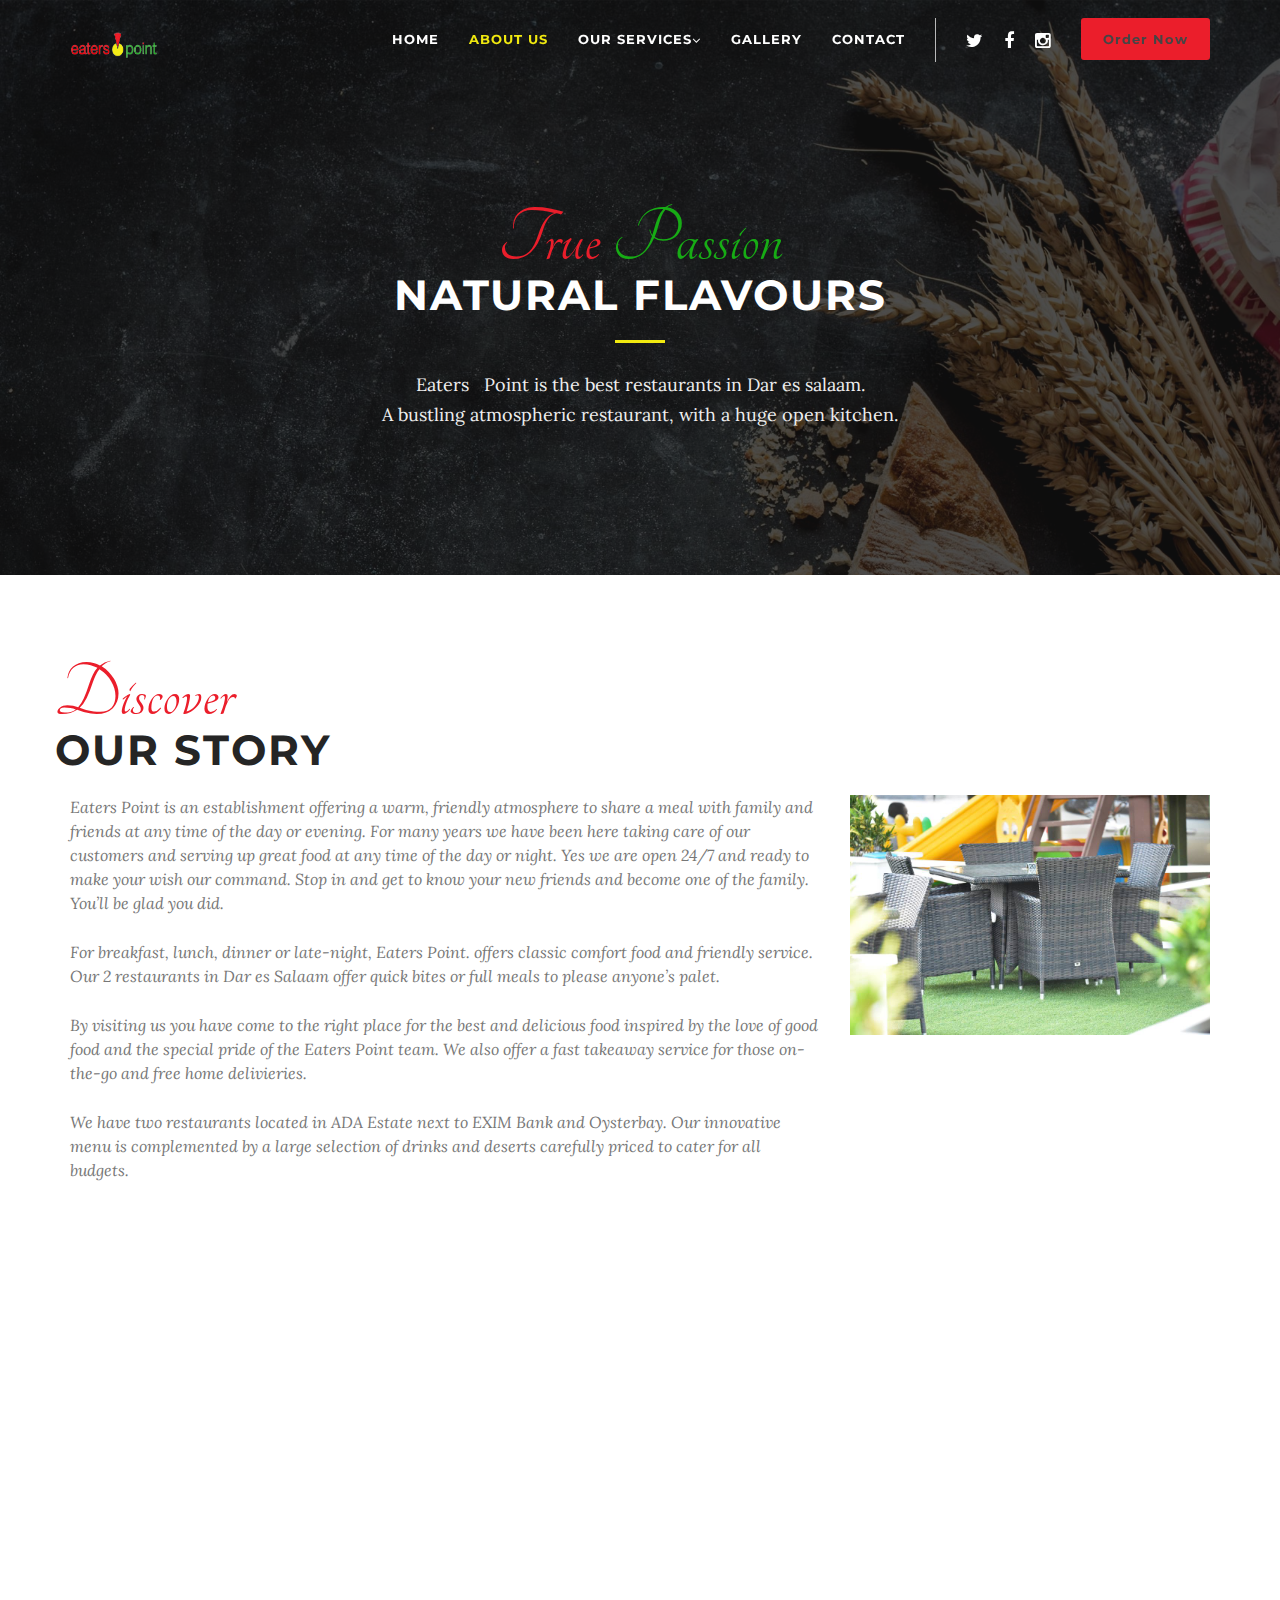
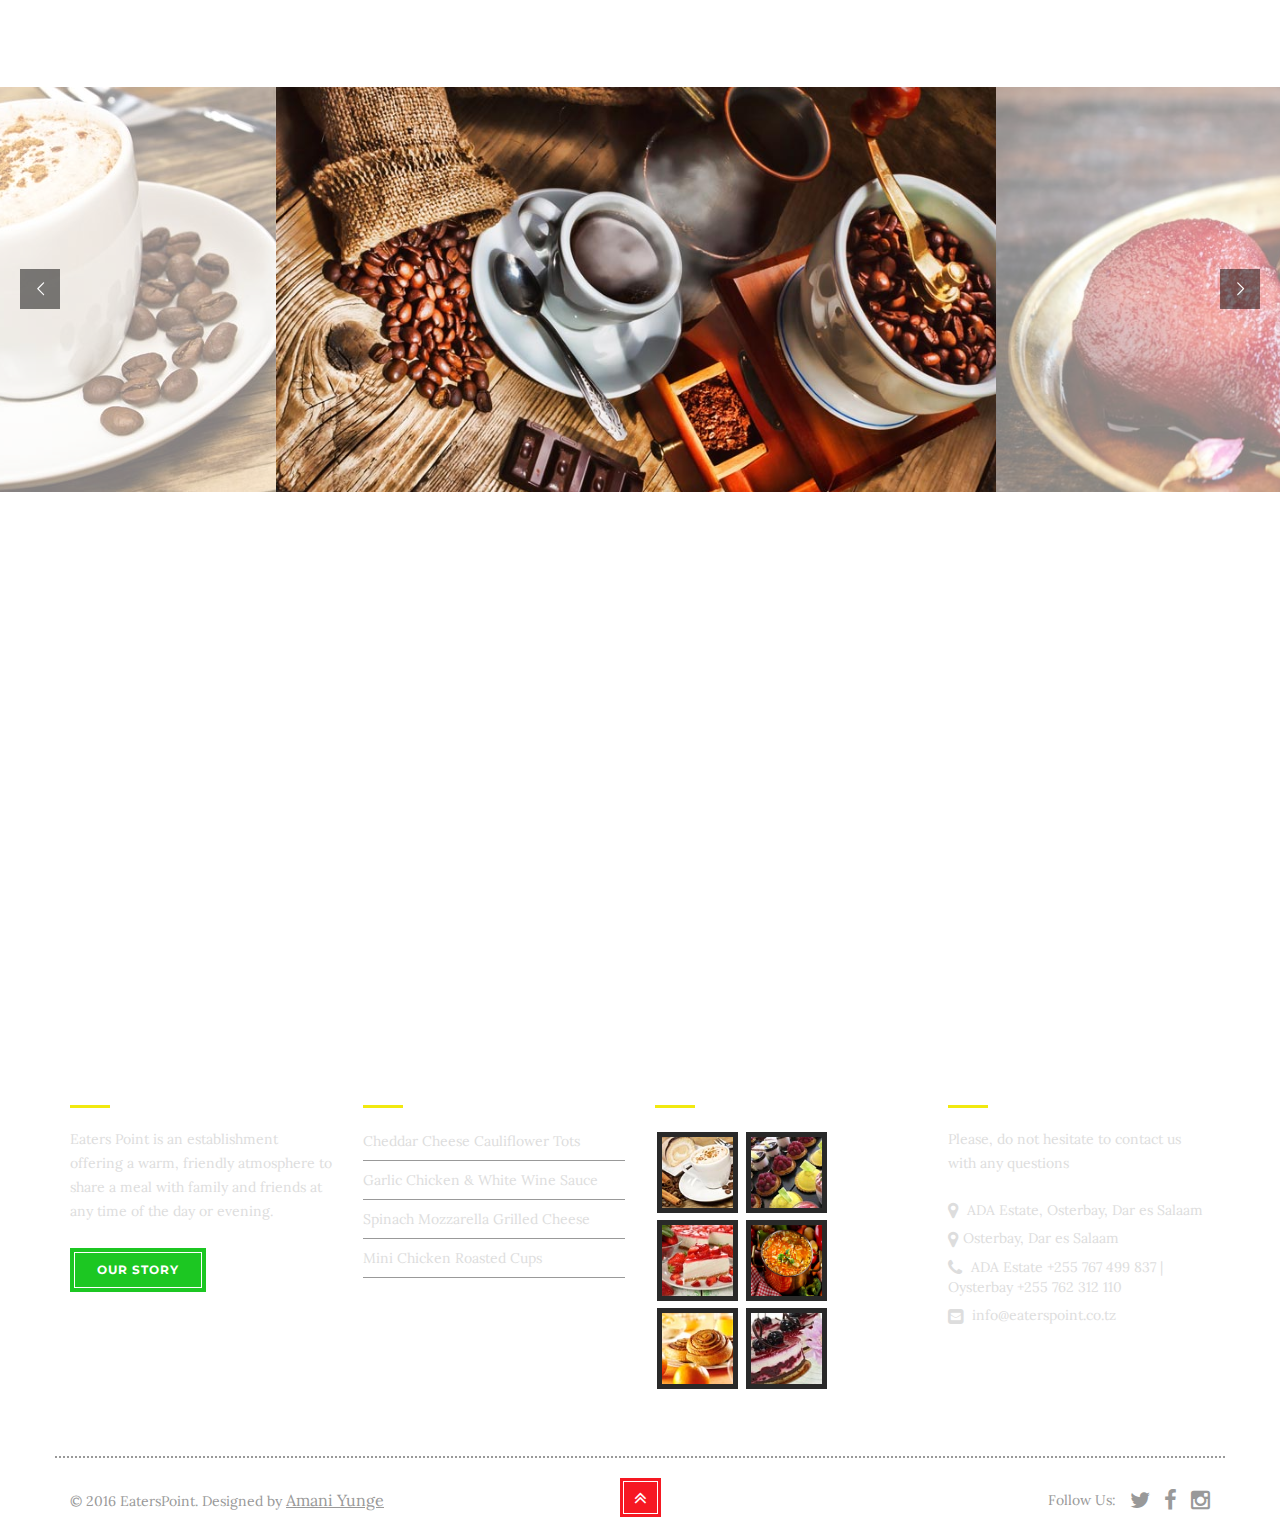
==== commit 1fba43b0: "commit to eaterspoint repository" ====
--- a/about.html
+++ b/about.html
@@ -82,9 +82,9 @@
                         
                 <div id="navbar-collapse-02" class="collapse navbar-collapse">
                     <ul class="nav navbar-nav navbar-right">			      
-                        <li class="selected"><a href="index.html">Home</a></li>
-                        <li><a href="about.html">About Us</a></li>
-                        <li class="dropdown active">
+                        <li><a href="index.html">Home</a></li>
+                        <li class="selected"><a href="about.html">About Us</a></li>
+                        <li class="dropdown ">
 			           <a href="" class="dropdown-toggle" data-toggle="dropdown">Our Services<i class="fa fa-angle-down"></i></a>
 			            <ul class="dropdown-menu">
 				      <li><a href="menu.html">Our Food</a></li>
